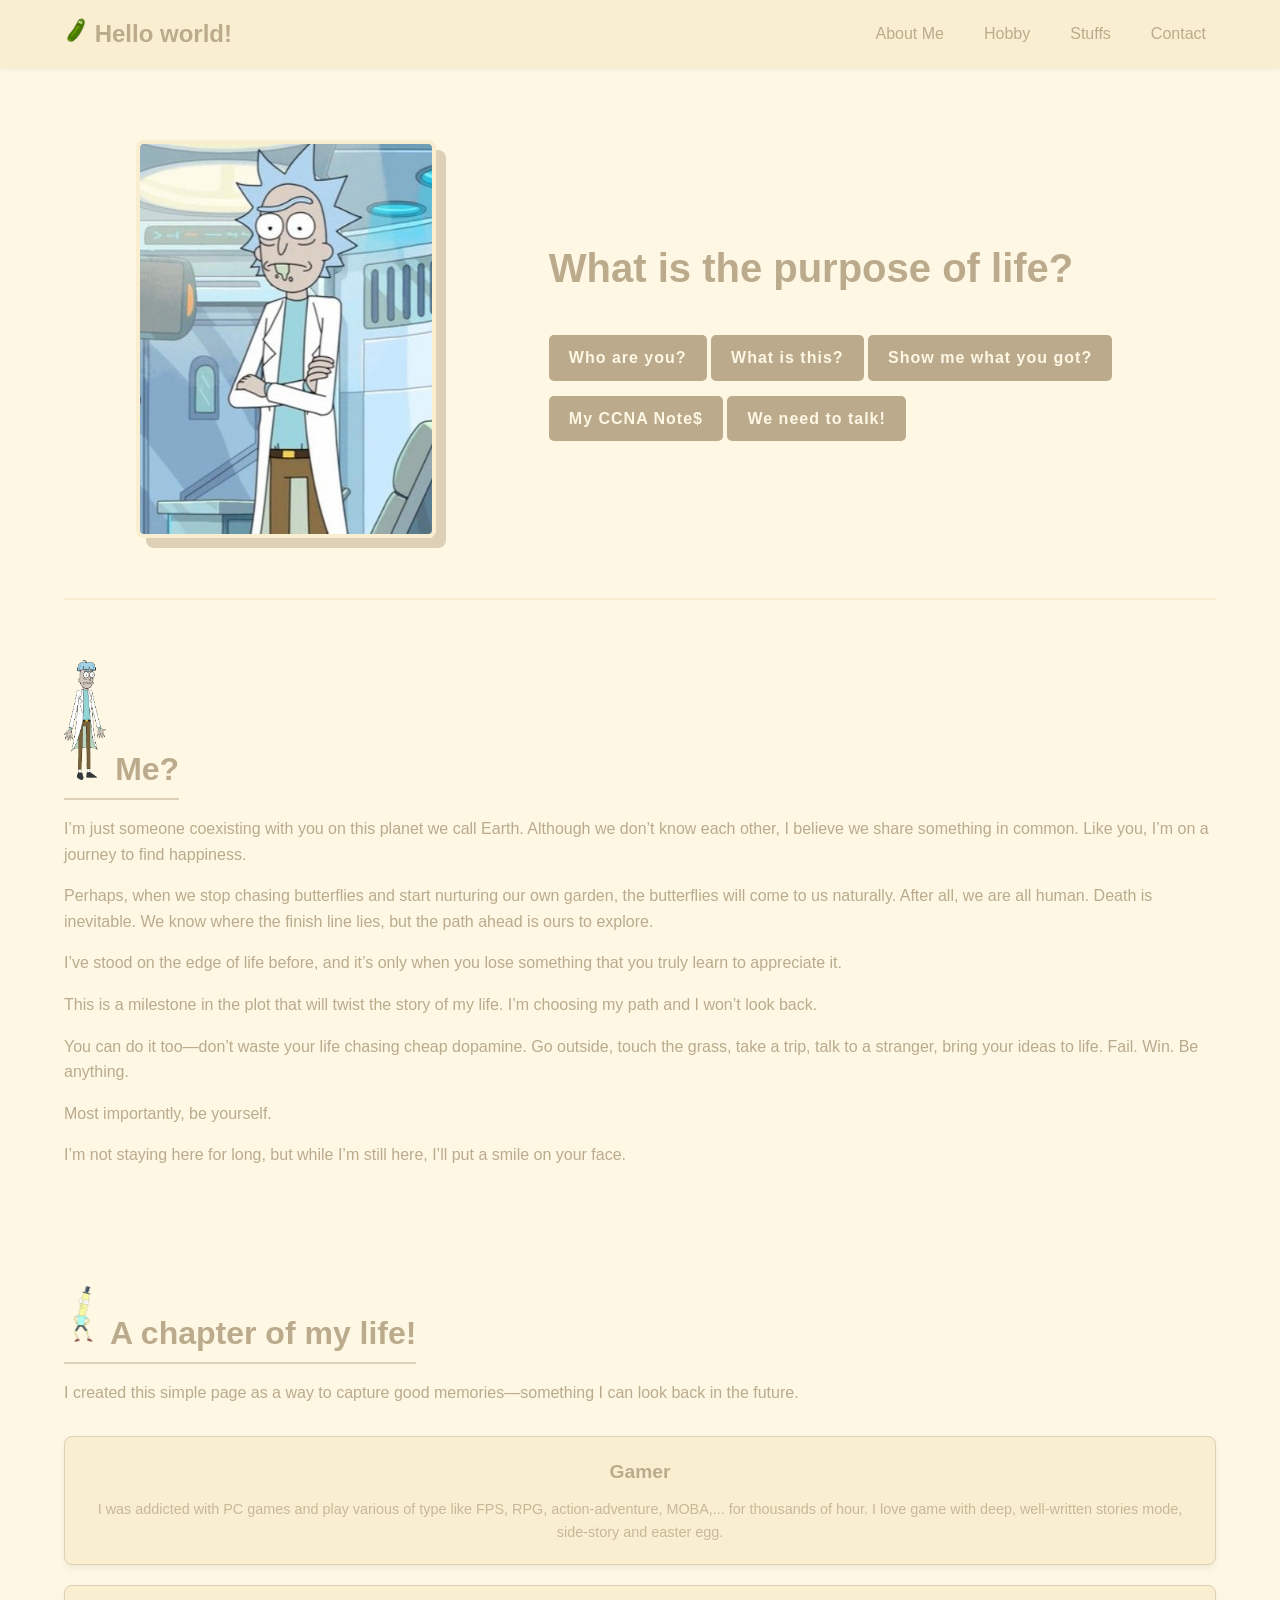
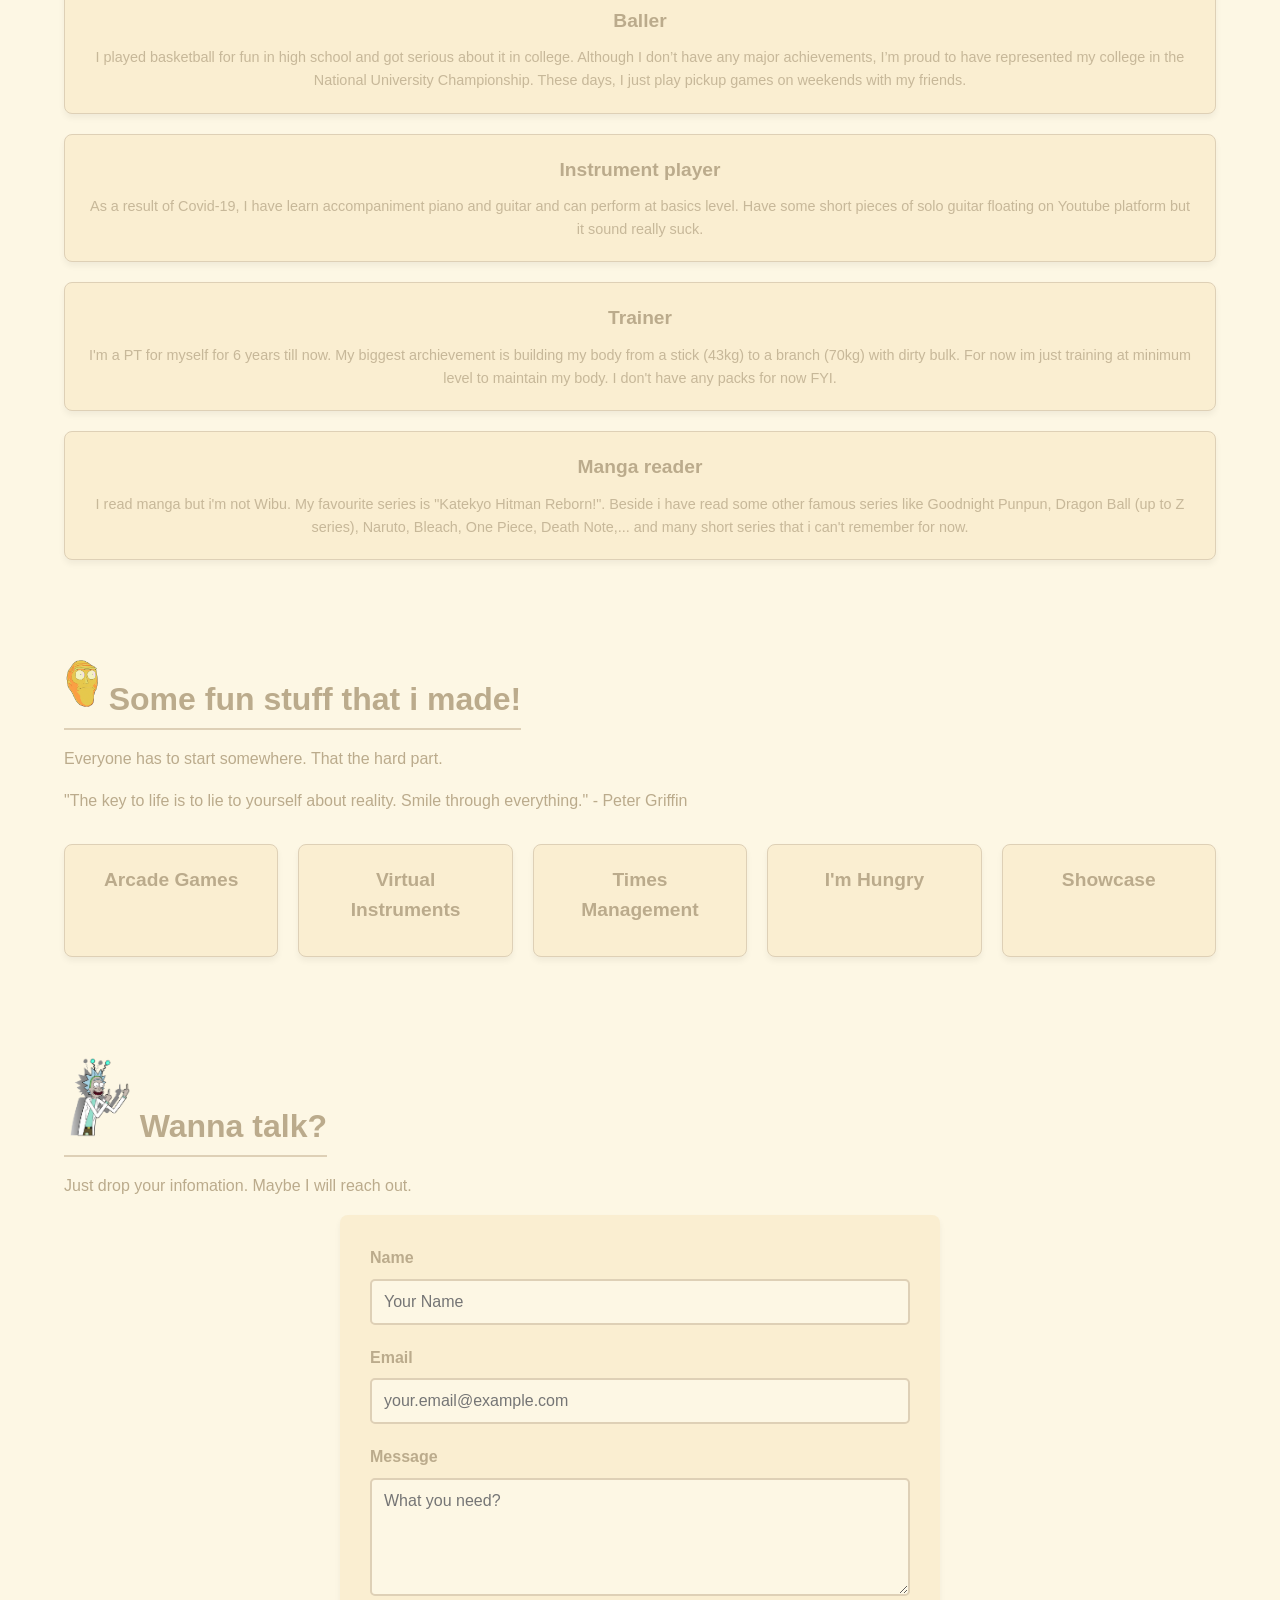
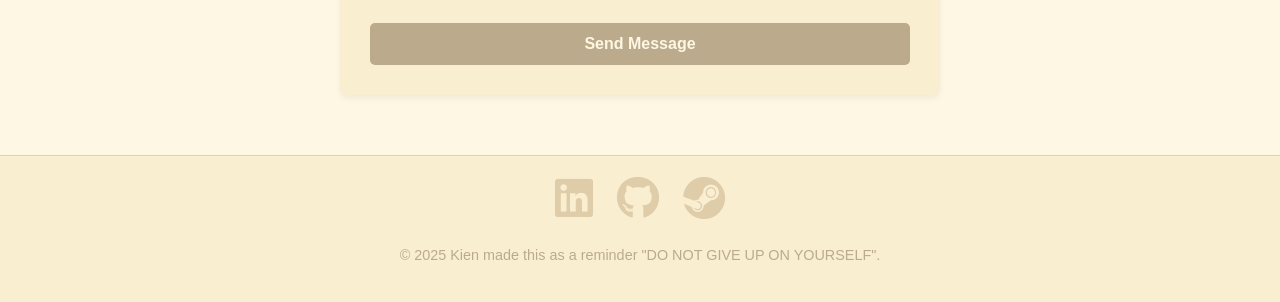
==== index.html @ 45ba2366 "feat:stuff sections and footer link left" ====
<!DOCTYPE html>
<html lang="en">
<head>
    <meta charset="UTF-8">
    <meta name="viewport" content="width=device-width, initial-scale=1.0">
    <title>wubba lubba dub dub</title>
    <link rel="icon" type="image/x-icon" href="Image/favicon.webp" />
    <link rel="stylesheet" href="styles.css">
    <!-- Font Awesome CDN for social icons -->
    <link rel="stylesheet" href="https://cdnjs.cloudflare.com/ajax/libs/font-awesome/6.4.0/css/all.min.css" crossorigin="anonymous" referrerpolicy="no-referrer" />
</head>
<body>

  <header>
    <div class="logo"><img src="Image/favicon5.webp" alt="My Profile Picture"> Hello world!</div>
    

    <nav>
        <ul id="nav-links">
            <li><a href="#about">About Me</a></li>
            <li><a href="#skills">Hobby</a></li>
            <li><a href="#stuffs">Stuffs</a></li>
            <li><a href="#contact">Contact</a></li>
        </ul>
    </nav>
    <div class="hamburger" id="hamburger">
        <div class="bar"></div>
        <div class="bar"></div>
        <div class="bar"></div>
    </div>
  </header>

    <main>
        
        <section id="hero">
            <div class="profile-image">
                <img src="Image/avatar2.jpg" alt="Some random picture" class="default-image">
                <img src="Image/avatar.jpg" alt="Some random picture" class="hover-image">
            </div> 
            <div class="hero-content">
                <h1>What is the purpose of life?</h1>
                <p></p>
                <a href="#about" class="cta-button">Who are you?</a>
                <a href="#skills" class="cta-button">What is this?</a>
                <a href="#stuffs" class="cta-button">Show me what you got?</a>
                <a href="Image/CCNA note.pdf" class="cta-button" target="_blank">My CCNA Note$</a>
                <a href="#contact" class="cta-button">We need to talk!</a>
            </div>
        </section>

        <section id="about">
            <h2><img id="about-img" src="Image/favicon2.webp" alt="My Profile Picture"> Me?</h2>
            <p>I’m just someone coexisting with you on this planet we call Earth. Although we don’t know each other, I believe we share something in common. Like you, I’m on a journey to find happiness.</p>
            <p>Perhaps, when we stop chasing butterflies and start nurturing our own garden, the butterflies will come to us naturally. After all, we are all human. Death is inevitable. We know where the finish line lies, but the path ahead is ours to explore.</p>
            <p>I’ve stood on the edge of life before, and it’s only when you lose something that you truly learn to appreciate it.</p>
            <p>This is a milestone in the plot that will twist the story of my life. I’m choosing my path and I won’t look back.</p>
            <p>You can do it too—don’t waste your life chasing cheap dopamine. Go outside, touch the grass, take a trip, talk to a stranger, bring your ideas to life. Fail. Win. Be anything.</p>
            <p>Most importantly, be yourself.</p>
            <p>I’m not staying here for long, but while I’m still here, I’ll put a smile on your face.</p>
        </section>

        <section id="skills">
            <h2><img id="skill-img" src="Image/favicon6.webp" alt="My Profile Picture"> A chapter of my life!</h2>
            <p>I created this simple page as a way to capture good memories—something I can look back in the future.</p>
            <div class="skills-grid">
                
                <div class="skill-card">
                    <h3>Gamer</h3>
                    <p>I was addicted with PC games and play various of type like FPS, RPG, action-adventure, MOBA,... for thousands of hour. I love game with deep, well-written stories mode, side-story and easter egg.</p>
                </div>

                <div class="skill-card">
                    <h3>Baller</h3>
                    <p>I played basketball for fun in high school and got serious about it in college. Although I don’t have any major achievements, I’m proud to have represented my college in the National University Championship. These days, I just play pickup games on weekends with my friends.</p>
                </div>

                <div class="skill-card">
                    <h3>Instrument player</h3>
                    <p>As a result of Covid-19, I have learn accompaniment piano and guitar and can perform at basics level. Have some short pieces of solo guitar floating on Youtube platform but it sound really suck.</p>
                </div>

                <div class="skill-card">
                    <h3>Trainer</h3>
                    <p>I'm a PT for myself for 6 years till now. My biggest archievement is building my body from a stick (43kg) to a branch (70kg) with dirty bulk. For now im just training at minimum level to maintain my body. I don't have any packs for now FYI.</p>
                </div>

                <div class="skill-card">
                    <h3>Manga reader</h3>
                    <p>I read manga but i'm not Wibu. My favourite series is "Katekyo Hitman Reborn!". Beside i have read some other famous series like Goodnight Punpun, Dragon Ball (up to Z series), Naruto, Bleach, One Piece, Death Note,... and many short series that i can't remember for now.</p>
                </div>
                
                </div>
        </section>

        <section id="stuffs">
            <h2><img id="stuff-img" src="Image/favicon3.webp" alt="My Profile Picture"> Some fun stuff that i made!</h2>
            <p>Everyone has to start somewhere. That the hard part.</p>
            <p>"The key to life is to lie to yourself about reality. Smile through everything." - Peter Griffin</p>
            <div class="stuff-grid">
                <div id="games" class="skill-card"><h3>Arcade Games</h3></div>
                <div id="music" class="skill-card"><h3>Virtual Instruments</h3></div>
                <div id="pomodoro" class="skill-card"><h3>Times Management</h3></div>
                <div id="foodie" class="skill-card"><h3>I'm Hungry</h3></div>
                <div id="gallery" class="skill-card"><h3>Showcase</h3></div>
            </div>
        </section> <!--Update later-->
        

        <section id="contact">
            <h2><img id="contact-img" src="Image/favicon4.webp" alt="My Profile Picture"> Wanna talk?</h2>
            <p>Just drop your infomation. Maybe I will reach out.</p>
            
            <div class="contact-container">
                <form id="contact-form">
                    
                    <div class="form-group">
                        <label for="name">Name</label>
                        <input type="text" id="name" name="name" placeholder="Your Name" required>
                    </div>

                    <div class="form-group">
                        <label for="email">Email</label>
                        <input type="email" id="email" name="email" placeholder="your.email@example.com" required>
                    </div>

                    <div class="form-group">
                        <label for="message">Message</label>
                        <textarea id="message" name="message" rows="5" placeholder="What you need?" required></textarea>
                    </div>

                    <button type="submit" class="submit-btn">Send Message</button>
                </form>
                
                <div id="form-feedback" style="display: none; color: rgb(204, 41, 0); margin-top: 15px;">
                    ~~Sorry~~ This just a fake form as I host this static page on Github Page without server<br>If you really want to contact, my information is down below on the footer.
                </div>
            </div>
        </section>

    </main>

    <footer>
        <div class="social-links">
            <a href="[Your LinkedIn URL]" target="_blank" class="fa-brands fa-linkedin"></a>  <!--need update-->
            <a href="[Your GitHub URL]" target="_blank" class="fa-brands fa-github"></a> 
            <a href="[Your GitHub URL]" target="_blank" class="fa-brands fa-steam"></a>
        </div>
        <br>
        <p>&copy; 2025 Kien made this as a reminder "DO NOT GIVE UP ON YOURSELF".</p>
    </footer>

    <script src="script.js"></script>
</body>
</html>
---- styles.css ----
/* ---------------------------------------------------- */
/* 0. Color Variables & Global Reset */
/* ---------------------------------------------------- */
:root {
    /* Define colors as variables for easy use */
    --color-bg-primary: #FDF7E4;
    --color-bg-secondary: #FAEED1;
    --color-text-light: #DED0B6;
    --color-text-dark: #BBAB8C;
    --color-white: #ffffff; 
}

/* Basic CSS Reset */
* {
    margin: 0;
    padding: 0;
    box-sizing: border-box; /* Makes padding and border included in the element's total width and height */
}

/* Set the default font and primary background color */
body {
    font-family: 'Arial', sans-serif; /* Use a common sans-serif font for now */
    background-color: var(--color-bg-primary); 
    color: var(--color-text-dark); /* Default text color for the body */
    line-height: 1.6;
}

/* ---------------------------------------------------- */
/* 1. Typography (Headings and Links) */
/* ---------------------------------------------------- */
h1, h2 {
    color: var(--color-text-dark);
    margin-bottom: 0.5em;
    font-weight: 700;
}

h1 {
    font-size: 2.5em;
}

h2 {
    font-size: 2em;
    border-bottom: 2px solid var(--color-text-light); /* Subtle underline accent */
    display: inline-block;
    padding-bottom: 0.1em;
}

p {
    margin-bottom: 1em;
}

/* Style for all links */
a {
    color: var(--color-text-dark);
    text-decoration: none; /* Remove the default underline */
    transition: color 0.3s;
}

a:hover {
    color: var(--color-text-light); /* Subtle change on hover */
}

/* ---------------------------------------------------- */
/* 2. Layout (Containers and Sections) */
/* ---------------------------------------------------- */
main {
    width: 90%;
    max-width: 1200px; /* Limits the content width on large screens */
    margin: 0 auto; /* Center the content */
    padding-top: 80px; /* Space below the fixed header */
}

section {
    padding: 40px 0;
    margin-bottom: 20px;
}


/* ---------------------------------------------------- */
/* 3. Header & Navigation */
/* ---------------------------------------------------- */
header {
    background-color: var(--color-bg-secondary); 
    padding: 15px 5%;
    display: flex;
    justify-content: space-between;
    align-items: center;
    position: fixed; /* Fix the header at the top */
    top: 0;
    left: 0;
    width: 100%;
    z-index: 1000; /* Ensure it stays above other content */
    box-shadow: 0 2px 5px rgba(0, 0, 0, 0.05); /* Subtle shadow */
}

.logo {
    font-size: 1.5em;
    font-weight: bold;
    color: var(--color-text-dark);
}

.logo img {
    width: auto;
    height: 24px;
}

nav ul {
    list-style: none;
    display: flex; /* Arrange links horizontally */
}

nav ul li {
    margin-left: 20px;
}

nav ul li a {
    font-weight: 500;
    padding: 5px 10px;
}

nav ul li a.active {
    color: var(--color-text-light);
    border-bottom: 2px solid var(--color-text-light);
}

/* ---------------------------------------------------- */
/* 4. CTA Button Style (Used in the Hero section) */
/* ---------------------------------------------------- */
.cta-button {
    display: inline-block;
    background-color: var(--color-text-dark); /* Dark color as button background */
    color: var(--color-bg-primary); /* Light color for button text */
    padding: 10px 20px;
    border-radius: 5px;
    margin-top: 15px;
    font-weight: bold;
    letter-spacing: 1px;
    transition: background-color 0.3s;
}

.cta-button:hover {
    background-color: var(--color-text-light); /* Lighter color on hover */
    color: var(--color-text-dark);
}

/* ---------------------------------------------------- */
/* 5. Footer */
/* ---------------------------------------------------- */
footer {
    background-color: var(--color-bg-secondary);
    text-align: center;
    padding: 20px 0;
    font-size: 0.9em;
    border-top: 1px solid var(--color-text-light);
}

.social-links a {
    margin: 0 10px;
    color: rgb(223, 204, 169);
    font-size: 3em;
    transition: color 0.3s ease;
}

.social-links a:hover {
    color: var(--color-text-dark);
}

/* ---------------------------------------------------- */
/* 6. Hero Section Specifics */
/* ---------------------------------------------------- */

#hero {
    /* Use Flexbox to align items side-by-side */
    display: flex;
    align-items: center; /* Vertically center the text with the image */
    justify-content: space-between; /* Push items to edges with space between */
    gap: 40px; /* Add adequate space between image and text */
    padding-top: 60px;
    padding-bottom: 60px;
    /* Add a subtle border bottom to separate from the next section */
    border-bottom: 2px solid var(--color-bg-secondary);
}

/* The container for the text content */
.hero-content {
    flex: 3; /* Takes up 3 parts of available space (e.g., 60% width) */
}

/* The container for the profile image */
.profile-image {
    flex: 2; /* Takes up 2 parts of available space (e.g., 40% width) */
    /* --- THE MAGIC TRICK FOR LEFT ALIGNMENT --- */
    /* By default, items appear in the order they are in HTML.
       Since the image div is second in HTML, it appears on the right.
       Setting order: -1 moves it visually to the start (the left side). */
    order: -1; 
    /* ----------------------------------------- */

    display: flex;
    justify-content: center; /* Centers the image within its own container */
}

/* Styling the actual image tag itself */
.profile-image img {
    /* Ensure the image is responsive */
    max-width: 95%; 
    max-height: 95%; 
    width: 300px;
    /* Rectangle styling */
    border-radius: 8px; /* Slightly rounded corners for a modern rectangular look. Set to 0px for sharp corners. */
    /* Using palette colors for a border and shadow to make it pop */
    border: 4px solid var(--color-bg-secondary);
    box-shadow: 10px 10px 0px var(--color-text-light); /* A solid "offset" shadow effect */
}

.default-image {
    position: relative;
}

.hover-image {
  position: absolute;
  opacity: 0;
  transition: opacity 2s ease, transform 1s cubic-bezier(0, 0, 0.6, 1.2);
}
.profile-image:hover .hover-image {
  opacity: 1;
  transform: scale(1);
}
.profile-image:hover .default-image {
  opacity: 0;
}

#about-img {
    width: auto;
    height: 120px;
}

/* === RESPONSIVE TWEAK === */
/* On smaller screens (like tablets/phones), stack them vertically */
@media (max-width: 768px) {
    #hero {
        flex-direction: column; /* Stack top to bottom */
        text-align: center;
    }

    .profile-image {
        order: 0; /* Reset order so image appears below text on mobile */
        margin-top: 30px;
        flex: auto;
        width: 80%; /* Make image smaller on mobile */
    }
    
    .profile-image img {
        box-shadow: 5px 5px 0px var(--color-text-light); /* Smaller shadow on mobile */
    }
}


/* ---------------------------------------------------- */
/* 7. Skills and stuff Section - Card Grid Layout */
/* ---------------------------------------------------- */


#skill-img {
    width: auto;
    height: 60px;
}

.stuff-grid {
    display: grid;
    /* This magic line creates as many columns as fit, with a minimum width of 200px */
    grid-template-columns: repeat(auto-fit, minmax(200px, 1fr));
    gap: 20px; /* Space between cards */
    margin-top: 30px;
}

#stuff-img {
    width: auto;
    height: 50px;
}

.skills-grid {
    display: grid;
    /* This magic line creates as many columns as fit, with a minimum width of 200px */
    grid-template-rows: repeat(auto-fit, minmax(1fr, 200px));
    gap: 20px; /* Space between cards */
    margin-top: 30px;
}
.skill-card {
    background-color: var(--color-bg-secondary); /* Use your creamy yellow accent */
    border: 1px solid var(--color-text-light);   /* Subtle tan border */
    border-radius: 8px;
    padding: 20px;
    text-align: center;
    
    /* Add a transition so hover effects look smooth */
    transition: transform 0.3s ease, box-shadow 0.3s ease;
    
    /* Small shadow for depth */
    box-shadow: 0 4px 6px rgba(0,0,0,0.05);
}

.skill-card h3 {
    margin-bottom: 10px;
    color: var(--color-text-dark);
    font-size: 1.2em;
}

.skill-card p {
    font-size: 0.9em;
    color: var(--color-text-dark);
    opacity: 0.8; /* Slightly lighter text for the description */
    margin-bottom: 0;
}

/* ---------------------------------------------------- */
/* 8. Hover Effects for Cards */
/* ---------------------------------------------------- */

.skill-card:hover {
    /* Lift the card up slightly */
    transform: translateY(-5px);
    
    /* Make the shadow more pronounced */
    box-shadow: 0 10px 15px rgba(0,0,0,0.1);
    
    /* Optional: Change border color on hover to highlight */
    border-color: var(--color-text-dark); 
}

/* ---------------------------------------------------- */
/* 9. Contact Form Styles */
/* ---------------------------------------------------- */

#contact-img {
    width: auto;
    height: 80px;
}

.contact-container {
    max-width: 600px; /* Limit the width so it doesn't stretch too far */
    margin: 0 auto; /* Center the form container */
    background-color: var(--color-bg-secondary); /* Card-like background */
    padding: 30px;
    border-radius: 8px;
    box-shadow: 0 4px 6px rgba(0,0,0,0.05);
}

.form-group {
    margin-bottom: 20px;
    text-align: left; /* Align labels to the left */
}

label {
    display: block;
    margin-bottom: 8px;
    font-weight: bold;
    color: var(--color-text-dark);
}

/* Styling text inputs and text area */
input[type="text"],
input[type="email"],
textarea {
    width: 100%; /* Make inputs fill the container */
    padding: 12px;
    border: 2px solid var(--color-text-light);
    border-radius: 5px;
    background-color: var(--color-bg-primary); /* Light background for writing area */
    font-family: inherit; /* Keep the same font as the rest of the site */
    font-size: 1rem;
    color: var(--color-text-dark);
    transition: border-color 0.3s;
}

/* When the user clicks inside an input */
input:focus,
textarea:focus {
    outline: none; /* Remove default blue outline */
    border-color: var(--color-text-dark); /* Darken the border on focus */
}

/* Styling the Submit Button */
.submit-btn {
    width: 100%;
    padding: 12px;
    background-color: var(--color-text-dark);
    color: var(--color-bg-primary);
    border: none;
    border-radius: 5px;
    font-size: 1rem;
    font-weight: bold;
    cursor: pointer;
    transition: background-color 0.3s;
}

.submit-btn:hover {
    background-color: var(--color-text-light);
    color: var(--color-text-dark);
}

/* ---------------------------------------------------- */
/* 10. RESPONSIVE STYLES (Mobile Optimization) */
/* ---------------------------------------------------- */

/* Default: Hide the hamburger on desktop */
.hamburger {
    display: none;
    cursor: pointer;
}

.hamburger .bar {
    display: block;
    width: 25px;
    height: 3px;
    margin: 5px auto;
    transition: all 0.3s ease-in-out;
    background-color: var(--color-text-dark);
}

/* --- MOBILE MEDIA QUERY (Max-width: 768px) --- */
@media (max-width: 768px) {

    header {
        width: 100%;
        /* Ensure the header container itself uses Flexbox to position children */
        display: flex; 
        /* This is the key: pushes the .logo (left) and .hamburger (right) to the edges */
        justify-content: space-between; 
        /* Center them vertically */
        align-items: center; 
        /* Adjust padding to remove width: 100% and use padding instead */
        padding: 15px 5%; /* Use the same padding as the desktop header */
    }

    /* 1. Navigation Bar Transformation */
    .hamburger {
        display: block; /* Show the button on mobile */
        cursor: pointer;
        z-index: 1001;
    }

    .hamburger.active .bar:nth-child(2) {
        opacity: 0; /* Hide middle bar when active */
    }
    .hamburger.active .bar:nth-child(1) {
        transform: translateY(8px) rotate(45deg); /* Turn into X */
    }
    .hamburger.active .bar:nth-child(3) {
        transform: translateY(-8px) rotate(-45deg); /* Turn into X */
    }

    nav ul {
        position: fixed;
        left: 100%; /* Hide off-screen to the right by default */
        top: 70px; /* Push down below the header bar */
        gap: 0;
        flex-direction: column; /* Stack links vertically */
        background-color: var(--color-bg-secondary);
        width: 100%;
        text-align: center;
        transition: 0.3s; /* Smooth slide in */
        box-shadow: 0 10px 10px rgba(0,0,0,0.05);
        padding-bottom: 20px;
    }

    nav ul.active {
        left: 0; /* Slide onto the screen */
    }

    nav ul li {
        margin: 16px 0; /* More space between vertical links */
    }

    /* 2. Typography adjustments */
    h1 {
        font-size: 2em; /* Smaller Hero text */
    }
    
    h2 {
        font-size: 1.5em; /* Smaller Section headings */
    }

    /* 3. Layout adjustments */
    main {
        width: 90%; /* Ensure padding on sides */
        padding-top: 60px;
    }

    /* 4. Contact Form adjustments */
    .contact-container {
        padding: 20px; /* Less padding inside the form */
    }
}

/* ---------------------------------------------------- */
/* 11.  */
/* ---------------------------------------------------- */
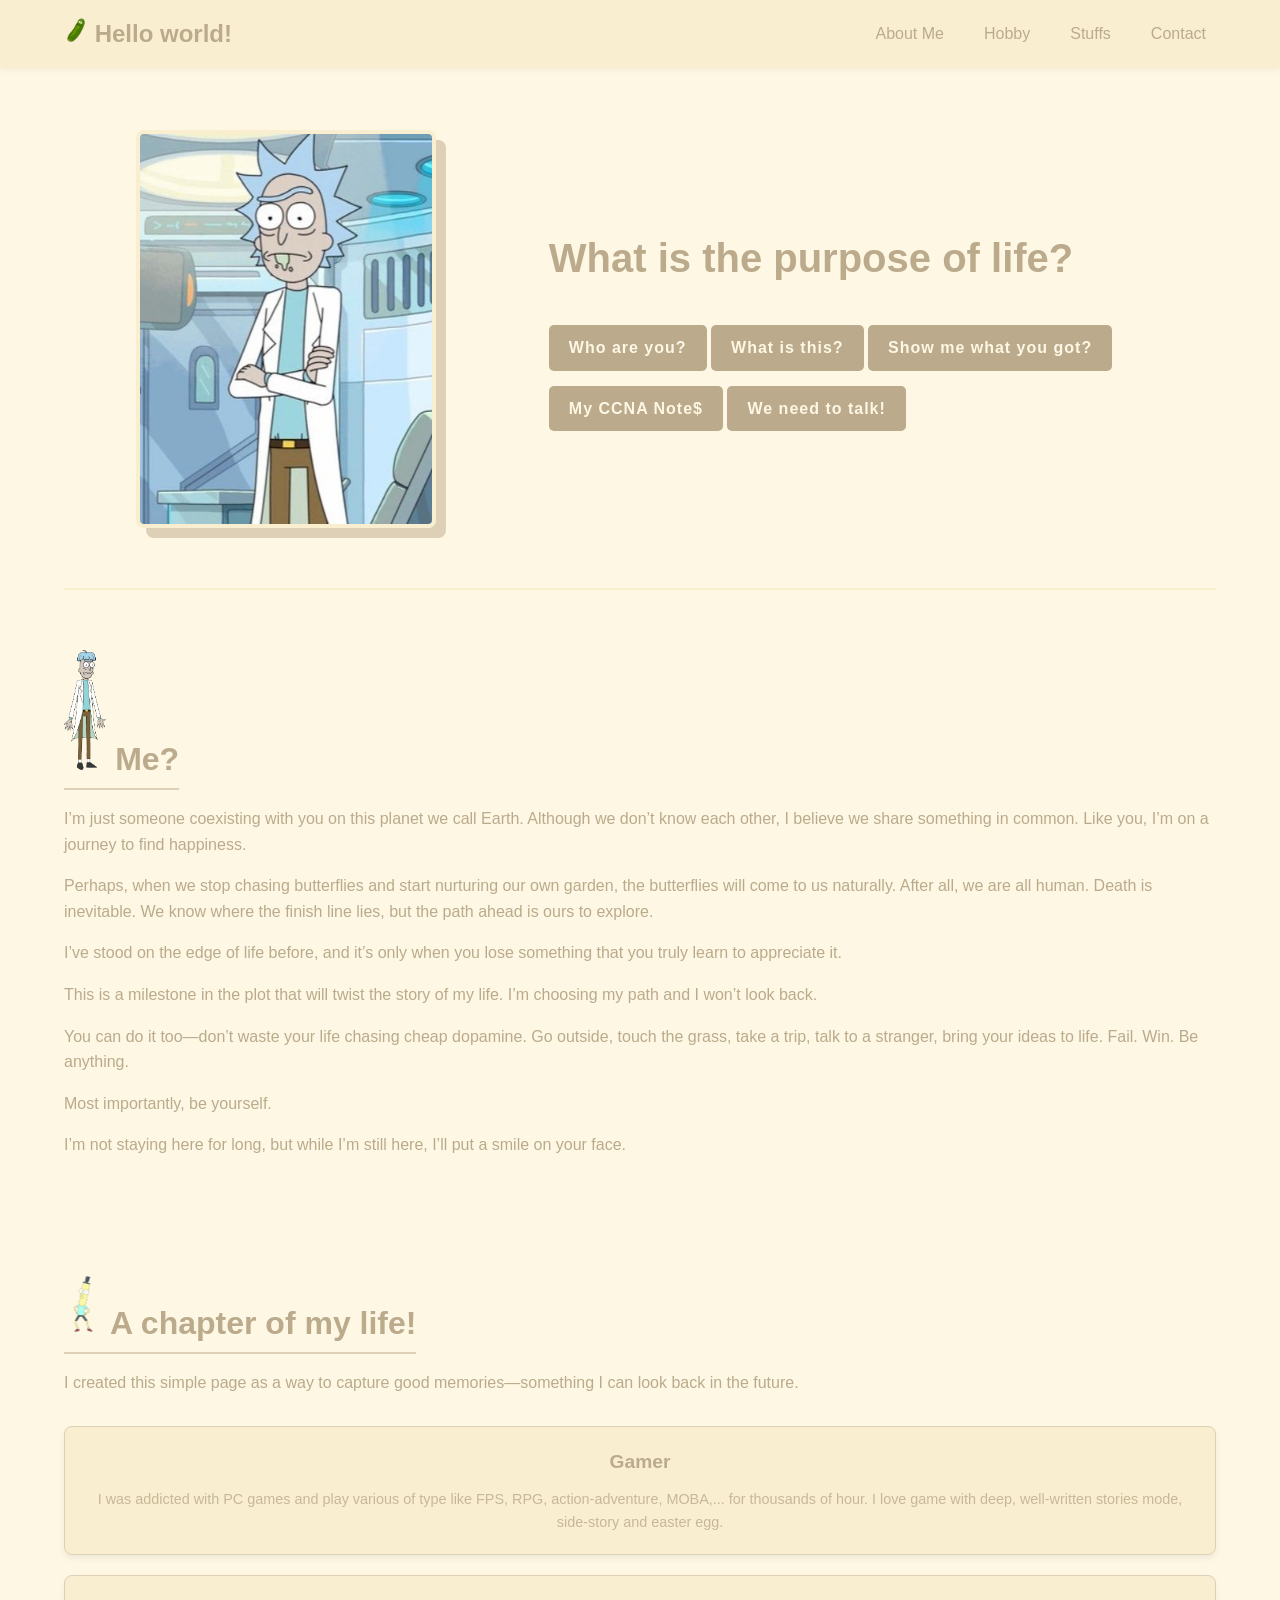
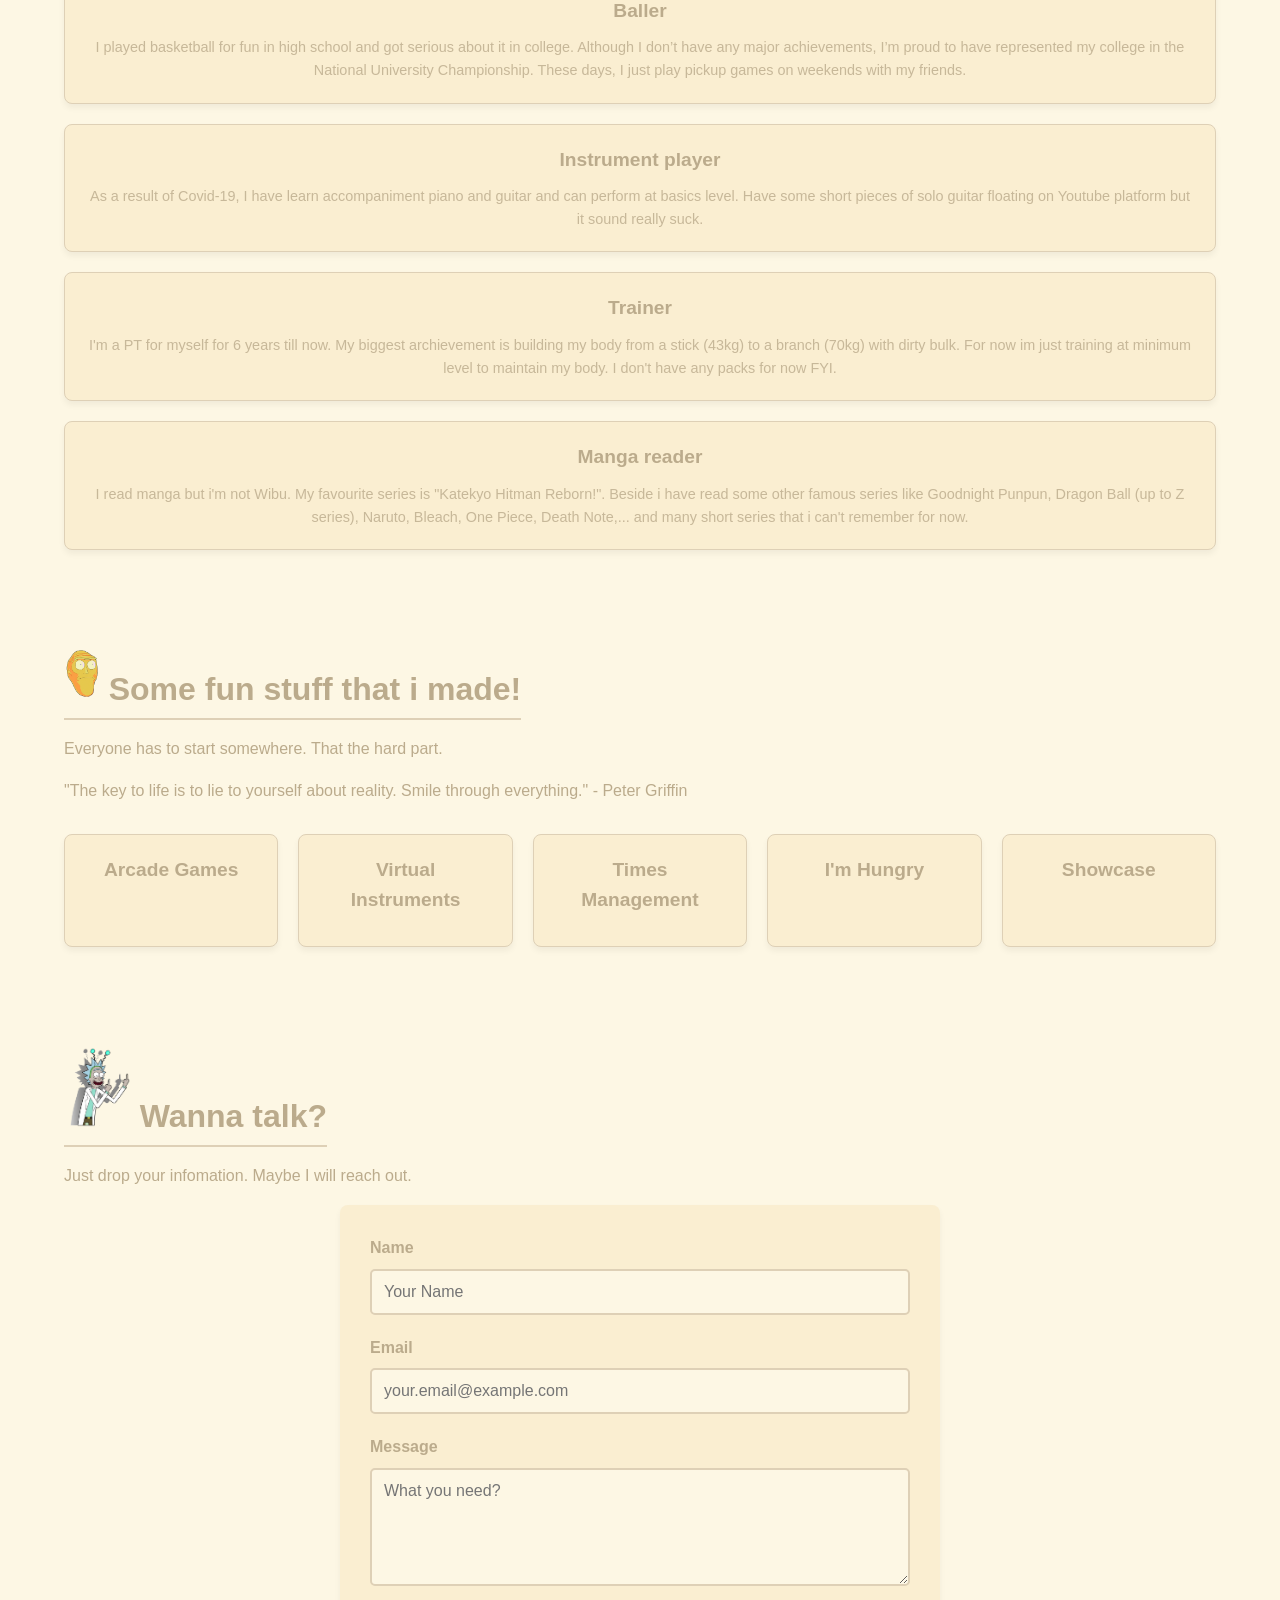
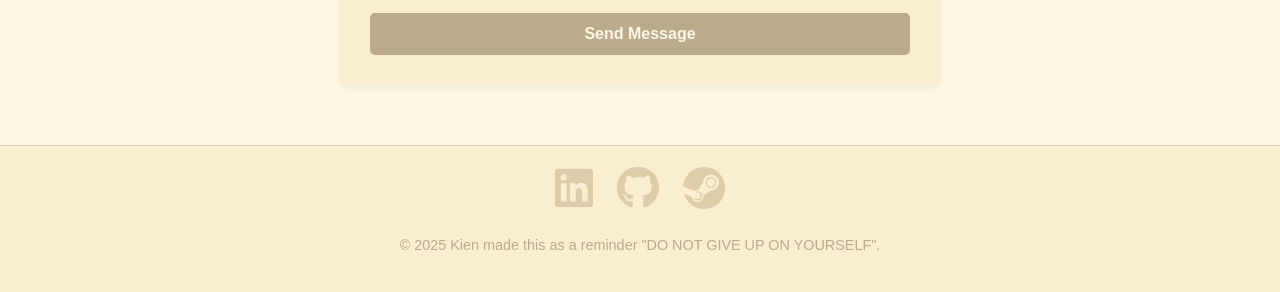
==== commit d30a0260: "feat: finish snake game" ====
--- a/index.html
+++ b/index.html
@@ -141,9 +141,9 @@
 
     <footer>
         <div class="social-links">
-            <a href="[Your LinkedIn URL]" target="_blank" class="fa-brands fa-linkedin"></a>  <!--need update-->
-            <a href="[Your GitHub URL]" target="_blank" class="fa-brands fa-github"></a> 
-            <a href="[Your GitHub URL]" target="_blank" class="fa-brands fa-steam"></a>
+            <a href="https://www.linkedin.com/in/buitrungkien/" target="_blank" class="fa-brands fa-linkedin"></a>
+            <a href="https://github.com/kienkid" target="_blank" class="fa-brands fa-github"></a> 
+            <a href="https://steamcommunity.com/id/kid2802" target="_blank" class="fa-brands fa-steam"></a>
         </div>
         <br>
         <p>&copy; 2025 Kien made this as a reminder "DO NOT GIVE UP ON YOURSELF".</p>
--- a/styles.css
+++ b/styles.css
@@ -67,7 +67,7 @@
     width: 90%;
     max-width: 1200px; /* Limits the content width on large screens */
     margin: 0 auto; /* Center the content */
-    padding-top: 80px; /* Space below the fixed header */
+    padding-top: 70px; /* Space below the fixed header */
 }
 
 section {
@@ -150,6 +150,7 @@
     background-color: var(--color-bg-secondary);
     text-align: center;
     padding: 20px 0;
+    margin-top: 10px;
     font-size: 0.9em;
     border-top: 1px solid var(--color-text-light);
 }
@@ -484,15 +485,74 @@
     /* 3. Layout adjustments */
     main {
         width: 90%; /* Ensure padding on sides */
-        padding-top: 60px;
+        padding-top: 70px;
     }
 
     /* 4. Contact Form adjustments */
     .contact-container {
         padding: 20px; /* Less padding inside the form */
     }
-}
-
-/* ---------------------------------------------------- */
-/* 11.  */
-/* ---------------------------------------------------- */+
+    /*Snake game*/
+
+    .game{
+        display: flex;
+        flex-direction: column;
+    }
+
+    .snake-game {
+    background-color: var(--color-bg-secondary);
+    border: 20px solid var(--color-bg-primary);
+    width: 100%;
+    }
+
+}
+
+/* ---------------------------------------------------- */
+/* 11.  Snake Games*/
+/* ---------------------------------------------------- */
+
+.snake-game {
+    background-color: var(--color-bg-secondary);
+    border: 5px solid var(--color-text-dark);
+}
+
+.game {
+    display: flex;
+    align-items: center;
+}
+
+#option-snake-game {
+    margin-left: 10%;
+}
+
+#begin-btn {    
+    background-color: var(--color-bg-primary);
+    color: var(--color-text-dark);
+    border-color: var(--color-text-dark);
+    border-style: solid;
+    padding: 10px 20px;
+    font-size: 80px;
+    border-radius: 8px; /* Smooth corners */
+    cursor: pointer;
+}
+
+
+#begin-btn:hover {
+    background-color: var(--color-text-light);
+}
+
+
+.snake-select {
+    background-color: var(--color-white);
+    color: var(--color-text-dark);
+    border: 1px solid var(--color-text-light);
+    padding: 10px;
+    font-size: 16px;
+    border-radius: 8px;
+    transition: border-color 0.3s ease;
+}
+
+.snake-select:focus {
+    border-color: var(--color-bg-secondary);
+}
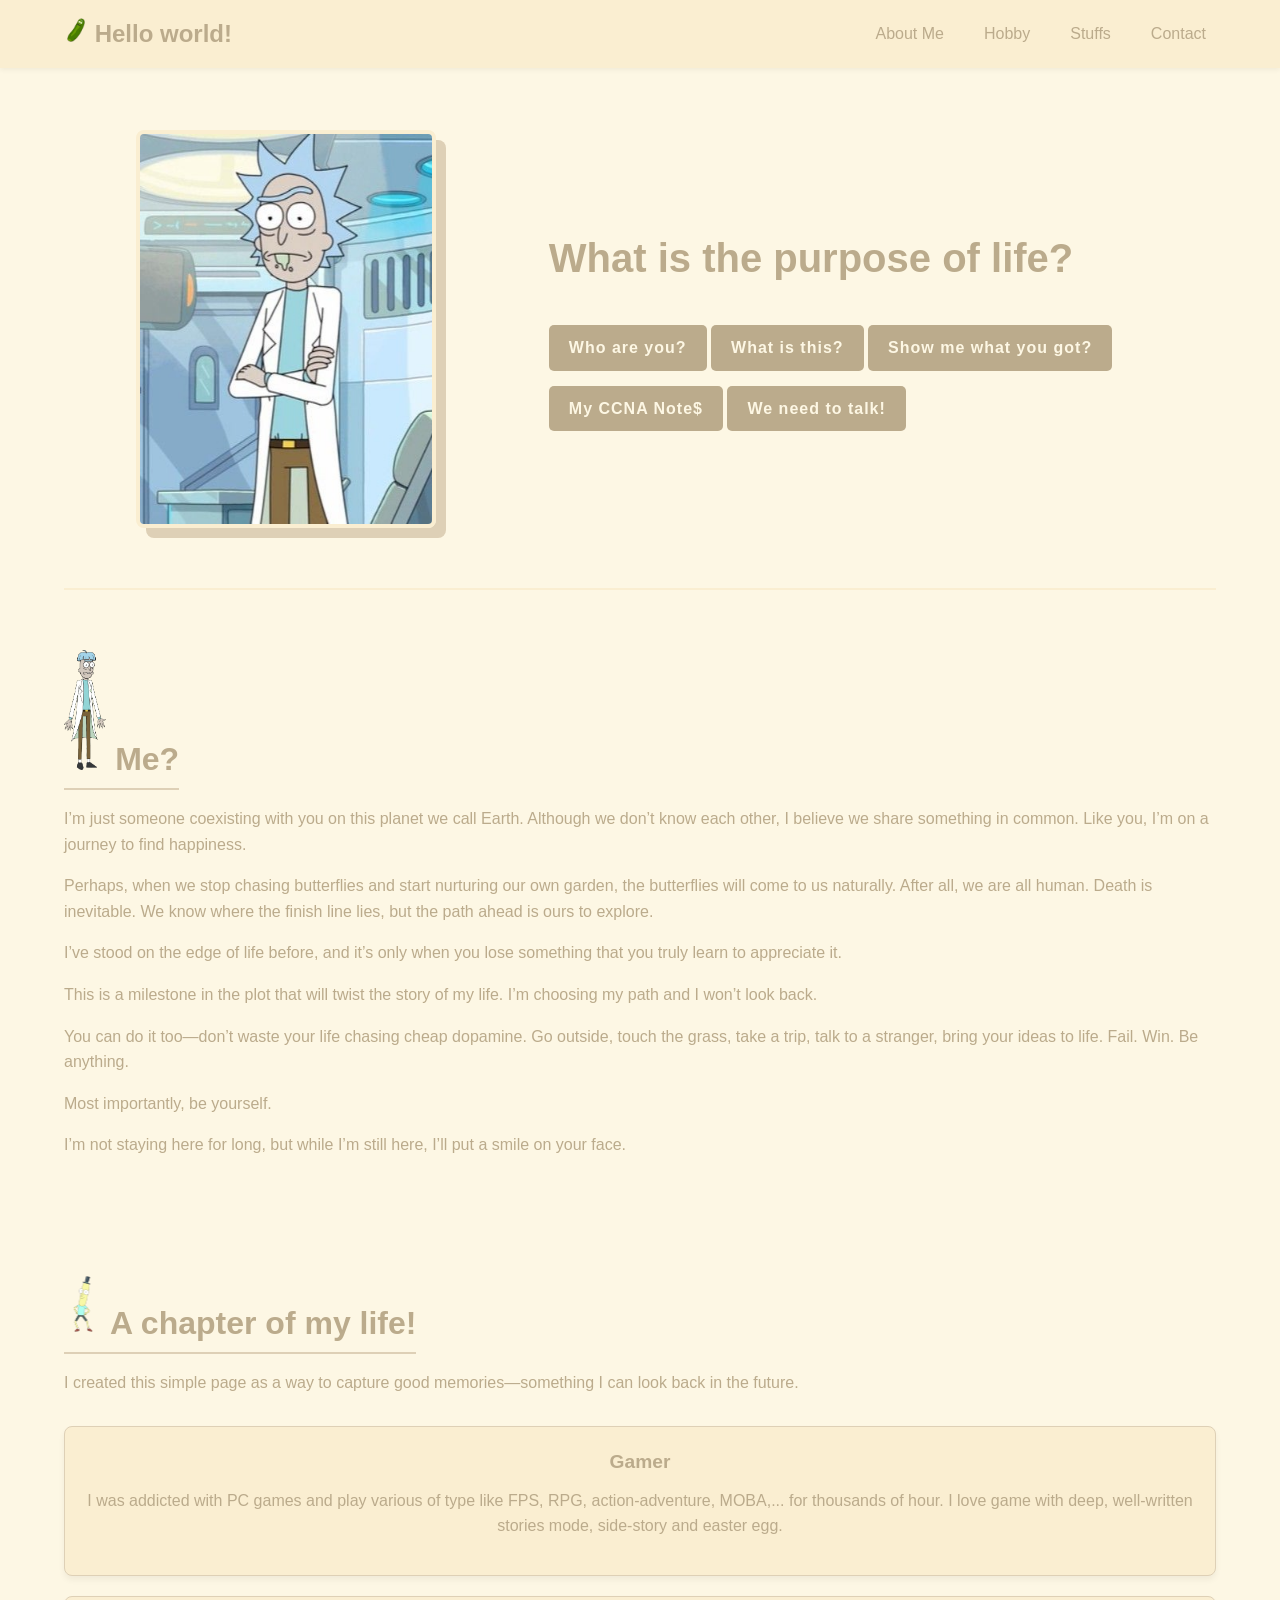
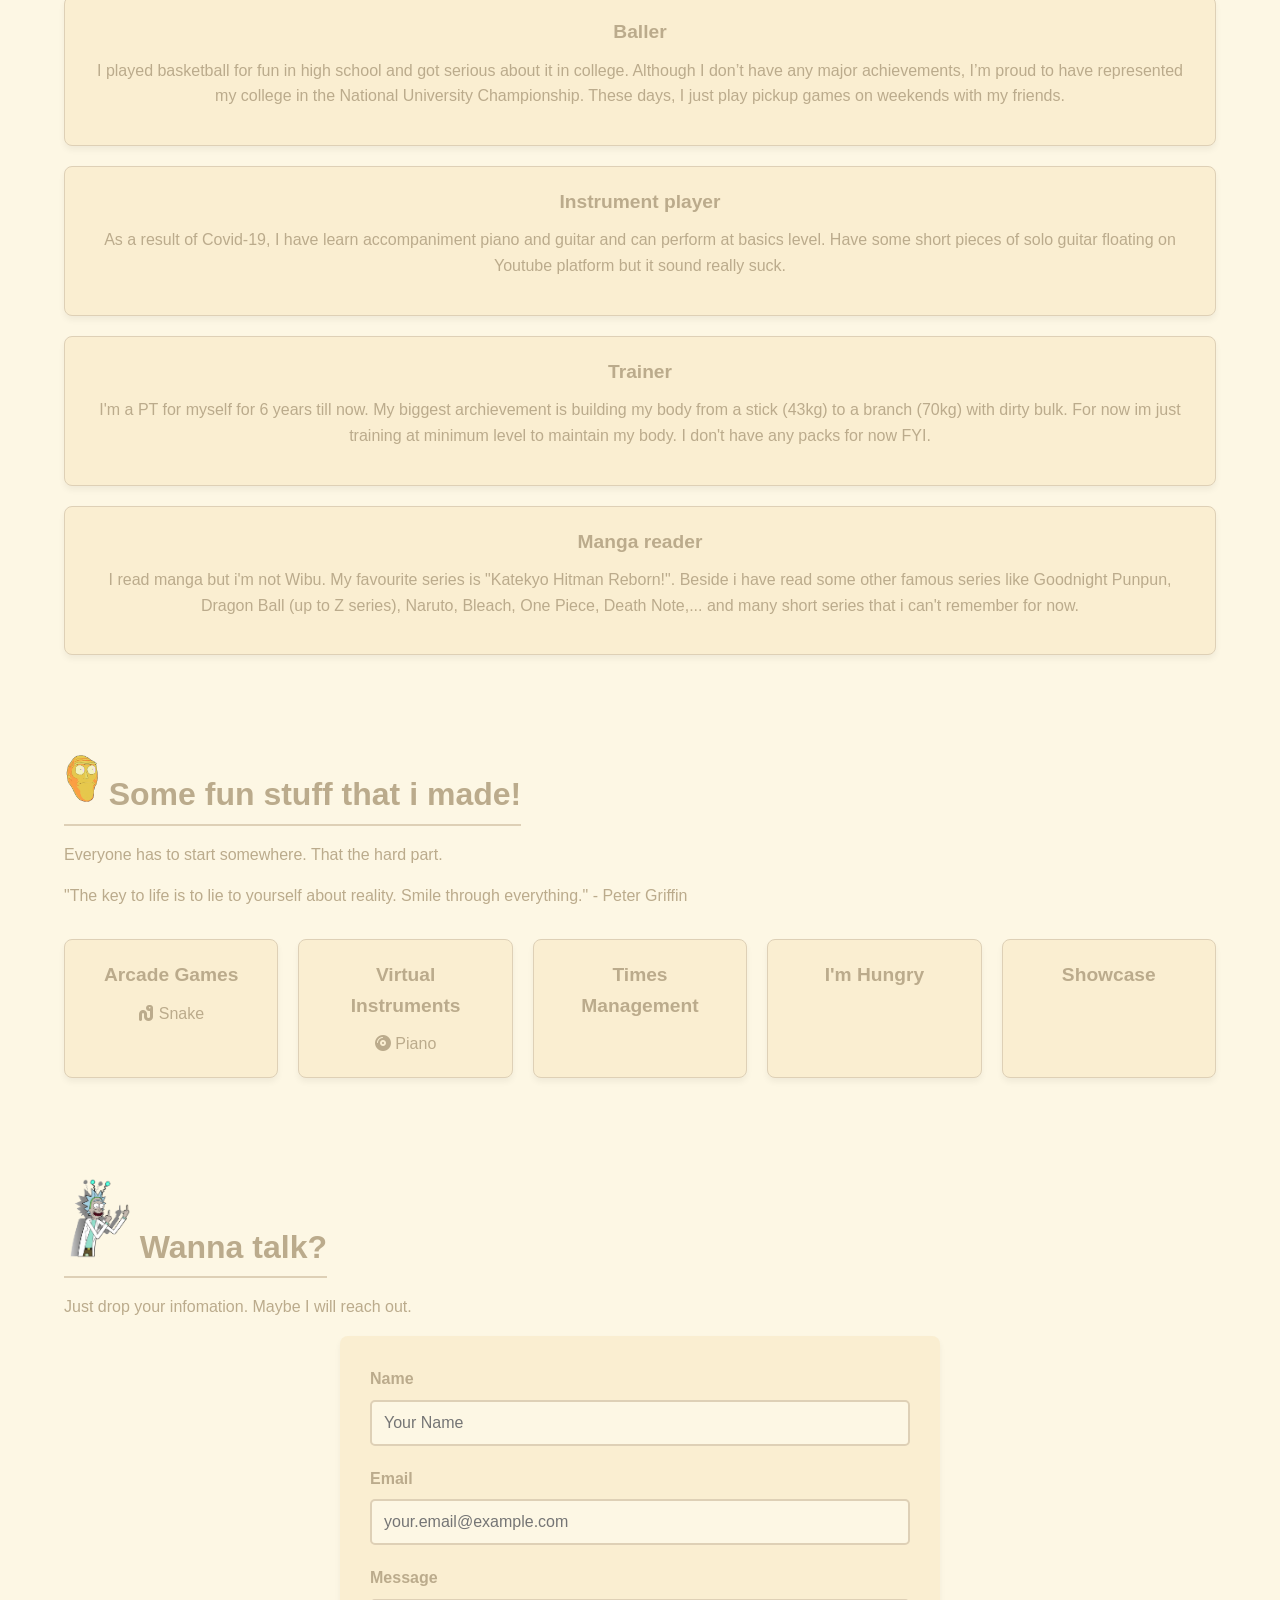
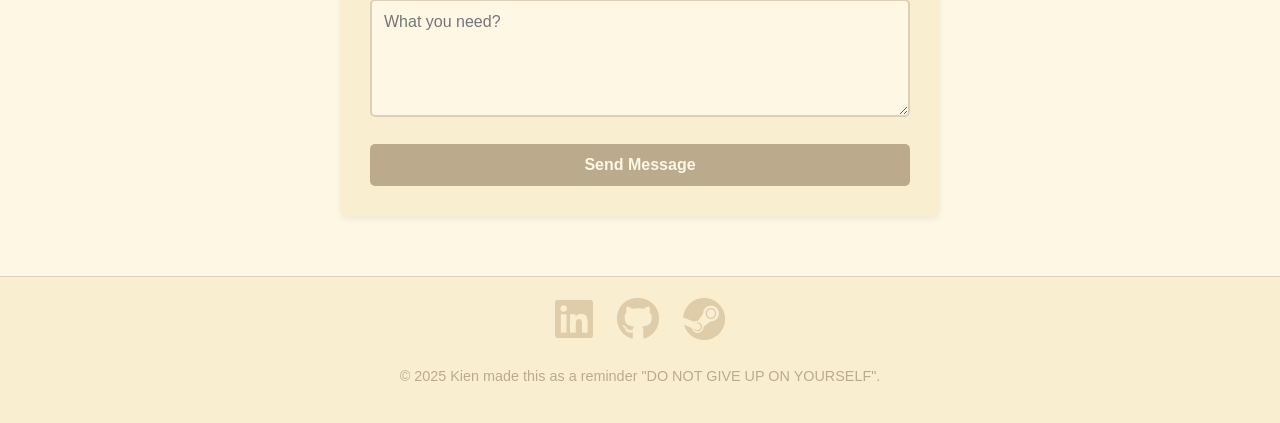
==== commit 02dada65: "feat: finish piano page" ====
--- a/index.html
+++ b/index.html
@@ -97,8 +97,8 @@
             <p>Everyone has to start somewhere. That the hard part.</p>
             <p>"The key to life is to lie to yourself about reality. Smile through everything." - Peter Griffin</p>
             <div class="stuff-grid">
-                <div id="games" class="skill-card"><h3>Arcade Games</h3></div>
-                <div id="music" class="skill-card"><h3>Virtual Instruments</h3></div>
+                <div id="games" class="skill-card"><h3>Arcade Games</h3><a href="game-snake.html"><i class="fa-solid fa-worm"></i> Snake </a></div>
+                <div id="music" class="skill-card"><h3>Virtual Instruments</h3><a href="virtual-piano.html"><i class="fa-solid fa-compact-disc"></i> Piano</a></div>
                 <div id="pomodoro" class="skill-card"><h3>Times Management</h3></div>
                 <div id="foodie" class="skill-card"><h3>I'm Hungry</h3></div>
                 <div id="gallery" class="skill-card"><h3>Showcase</h3></div>
--- a/styles.css
+++ b/styles.css
@@ -307,12 +307,14 @@
     font-size: 1.2em;
 }
 
-.skill-card p {
-    font-size: 0.9em;
-    color: var(--color-text-dark);
-    opacity: 0.8; /* Slightly lighter text for the description */
-    margin-bottom: 0;
-}
+.skill-card a {
+    text-decoration: none;
+}
+
+.skill-card a:hover {
+    text-decoration: underline;
+}
+
 
 /* ---------------------------------------------------- */
 /* 8. Hover Effects for Cards */
@@ -542,6 +544,9 @@
     background-color: var(--color-text-light);
 }
 
+#begin-btn:active {
+    background-color: #ffd166;
+}
 
 .snake-select {
     background-color: var(--color-white);
@@ -556,3 +561,187 @@
 .snake-select:focus {
     border-color: var(--color-bg-secondary);
 }
+
+
+/* ---------------------------------------------------- */
+/* 12.  Virtual Piano*/
+/* ---------------------------------------------------- */
+
+
+.piano-controls {
+    display: flex;
+    justify-content: space-between; /* Distribute space evenly */
+    align-items: center; /* Vertically center items */
+    gap: 1rem; /* Optional: adds consistent spacing between items */
+    flex-wrap: wrap; /* Allows wrapping on smaller screens */
+    padding: 10px;
+}
+
+.control,
+.control-buttons {
+    display: flex;
+    flex-direction: column; /* Keep label above input/button */
+    align-items: center;
+    
+}
+
+.control-buttons {
+    flex-direction: row; /* Buttons side by side */
+    gap: 0.5rem; /* Space between buttons */
+}
+
+#metronomeToggle, #sustainToggle {
+    background-color: var(--color-bg-primary);
+    color: var(--color-text-dark);
+    border-color: var(--color-text-dark);
+    border-style: solid;
+    padding: 10px 20px;
+    border-radius: 8px;
+    cursor: pointer;
+}
+
+#metronomeToggle:hover, #sustainToggle:hover {
+    background-color: var(--color-text-light)
+}
+
+/* Whole piano layout (contain [A1, A#1, B1] and octaves and last C8*/
+.piano-wrap {
+  width: 80vw;
+  height: 30vh;
+  display: flex;
+  justify-content: center;   /* Center horizontally */
+  align-items: center;       /* Center vertically */
+  background: #f9f9f9;       /* Simple light background */
+  box-sizing: border-box;
+  border: 2px solid black; /* Sets a 2px solid blue border */
+  border-radius: 15px;      /* Rounds the corners with a 15px radius */
+  padding: 5% 2% 2% 2%;
+}
+
+.first-3-key {
+  display: flex;
+  width: calc((100%/53) * 2);
+  height: 100%;
+}
+
+.last-key {
+  display: flex;
+  width: calc((100%/53));
+  height: 100%;
+}
+
+/* Octave container (need adjust width and height base on number of octave */
+.octave {
+  display: flex;
+  width: calc((100%/53) * 7);
+  height: 100%;
+}
+
+/* Split Octave into 2 part */
+.octave-first {
+  display: flex;
+  width: calc((100%/7) * 3);
+  position: relative;
+}
+.octave-second {
+  display: flex;
+  width: calc((100%/7) * 4);
+  position: relative;
+}
+
+.first-3-key-detail {
+  display: flex;
+  width: 100%;
+  position: relative;
+}
+
+/* White key style */
+.key.white {
+  flex: 1;
+  background: #fff;
+  border: 1px solid #ccc;
+  height: 100%;
+  position: relative;
+}
+
+/* Black key style */
+.key.black {
+  position: absolute;
+  top: 0;
+  height: 60%;
+  background: #222;
+  border-radius: 0 0 4px 4px;
+  z-index: 2;
+}
+
+/* Black Key layout position in octave */
+.octave-first .key.black {
+    width: calc((100% / 30) * 5.95);
+}
+.octave-second .key.black {
+    width: calc((100% / 84) * 12.5);
+}
+.first-3-key .key.black {
+    width: calc((100%/3.35));
+}
+.octave-first .key.black.c_sharp {
+    left: calc((100% / 30) * 6);
+}
+.octave-first .key.black.d_sharp {
+    left: calc((100% / 30) * 18);
+}
+
+.octave-second .key.black.f_sharp {
+    left: calc((100% / 84) * 12);
+}
+.octave-second .key.black.g_sharp {
+    left: calc((100% / 84) * 36);
+}
+.octave-second .key.black.a_sharp {
+    left: calc((100% / 84) * 60);
+}
+.first-3-key-detail .key.black.a_sharp {
+    left: calc((100% / 3));
+}
+
+/*Pressed animation*/
+.key.white:active {
+  background: #ffd166;
+}
+.key.white.active {
+  background: #ffd166;
+}
+.key.black:active {
+  background: #ffbe0b;
+}
+.key.black.active {
+  background: #ffbe0b;
+}
+#metronomeToggle:active, #sustainToggle:active {
+  background: #ffd166;
+}
+
+/* Responsive text inside keys (if any) */
+.key {
+  font-size: 50%;
+  color: black;
+  display: flex;
+  justify-content: center;
+  align-items: flex-end;
+  padding-bottom: 2px;
+}
+
+.key.black {
+  color: white;
+}
+
+.fa-solid.fa-arrow-right-to-bracket, .fa-solid.fa-arrow-left, .fa-solid.fa-arrow-right {
+  padding-bottom: 12%;
+}
+
+/* Hide text on mobile*/
+@media (max-width: 990px) and (orientation: landscape)  {
+    .piano-text {
+        visibility: hidden;
+    }
+}
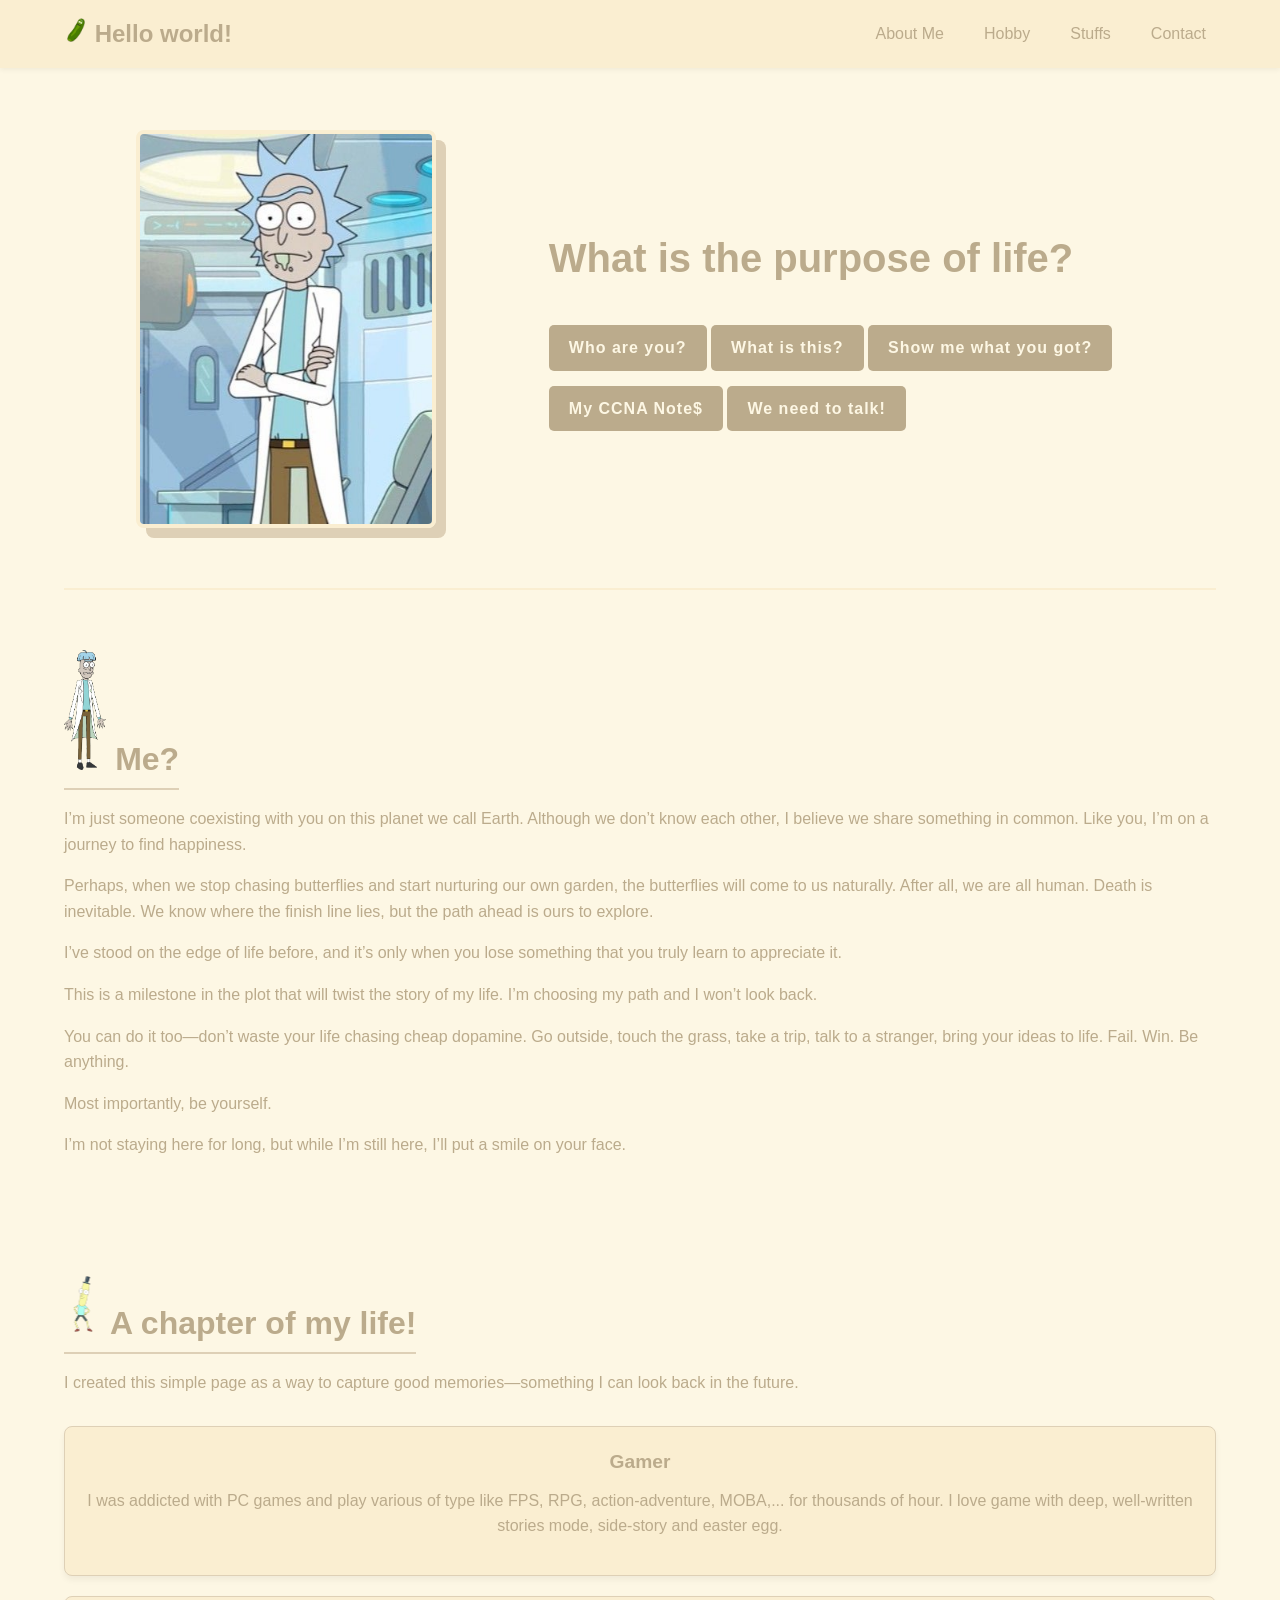
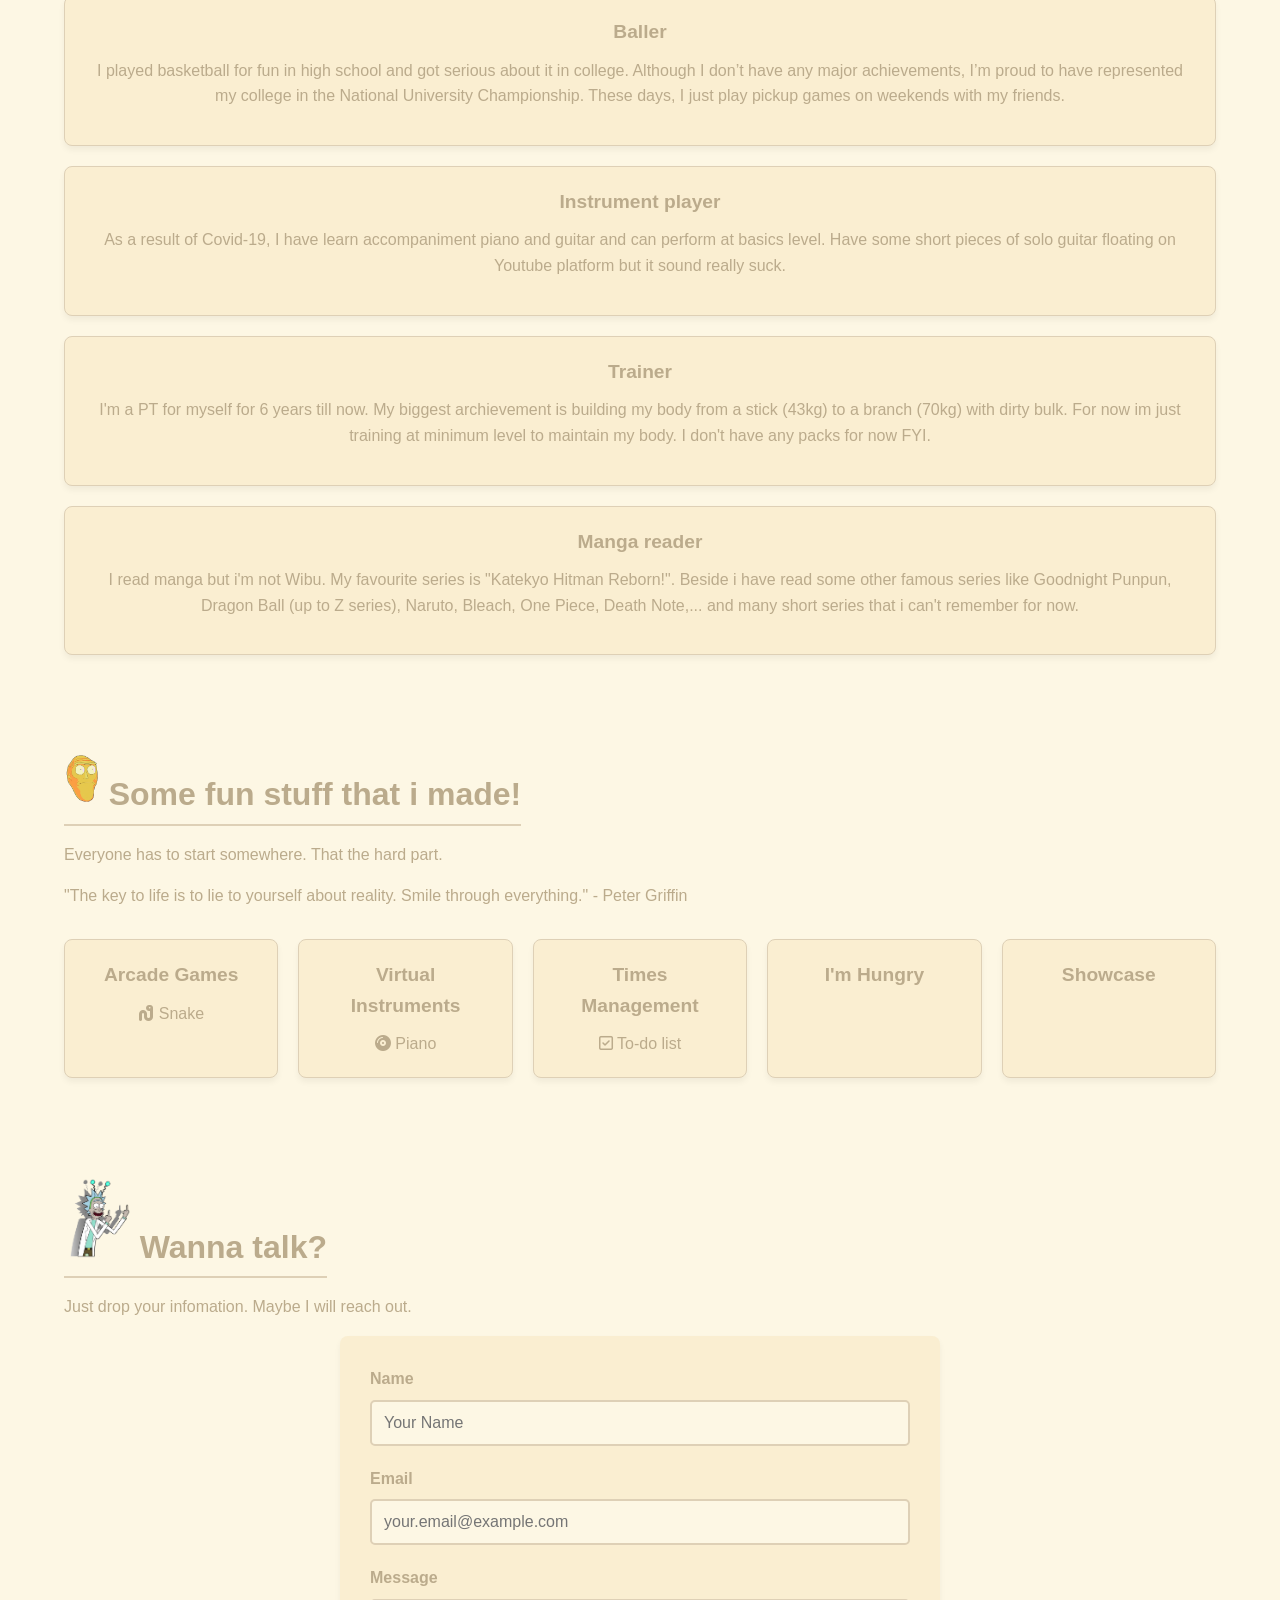
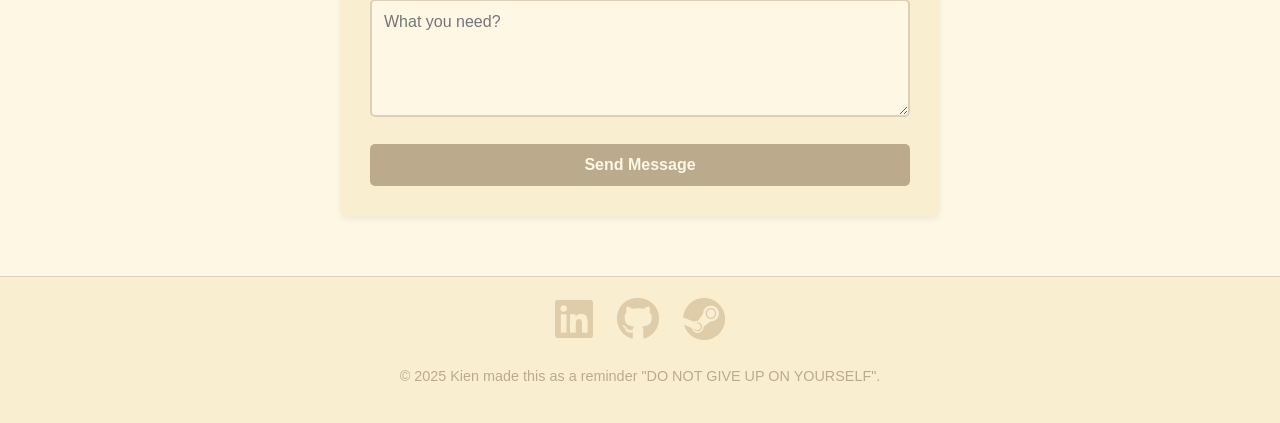
==== commit 17f9ee5a: "feat: update to do list" ====
--- a/index.html
+++ b/index.html
@@ -97,9 +97,9 @@
             <p>Everyone has to start somewhere. That the hard part.</p>
             <p>"The key to life is to lie to yourself about reality. Smile through everything." - Peter Griffin</p>
             <div class="stuff-grid">
-                <div id="games" class="skill-card"><h3>Arcade Games</h3><a href="game-snake.html"><i class="fa-solid fa-worm"></i> Snake </a></div>
-                <div id="music" class="skill-card"><h3>Virtual Instruments</h3><a href="virtual-piano.html"><i class="fa-solid fa-compact-disc"></i> Piano</a></div>
-                <div id="pomodoro" class="skill-card"><h3>Times Management</h3></div>
+                <div id="games" class="skill-card"><h3>Arcade Games</h3><a href="game-snake"><i class="fa-solid fa-worm"></i> Snake </a></div>
+                <div id="music" class="skill-card"><h3>Virtual Instruments</h3><a href="virtual-piano"><i class="fa-solid fa-compact-disc"></i> Piano</a></div>
+                <div id="pomodoro" class="skill-card"><h3>Times Management</h3><a href="to-do-list"><i class="fa-regular fa-square-check"></i> To-do list</a></div>
                 <div id="foodie" class="skill-card"><h3>I'm Hungry</h3></div>
                 <div id="gallery" class="skill-card"><h3>Showcase</h3></div>
             </div>
--- a/styles.css
+++ b/styles.css
@@ -8,6 +8,7 @@
     --color-text-light: #DED0B6;
     --color-text-dark: #BBAB8C;
     --color-white: #ffffff; 
+    --color-hover: #ffd166;
 }
 
 /* Basic CSS Reset */
@@ -313,6 +314,7 @@
 
 .skill-card a:hover {
     text-decoration: underline;
+    color: var(--color-hover);
 }
 
 
@@ -744,4 +746,167 @@
     .piano-text {
         visibility: hidden;
     }
-}+}
+
+
+/* ---------------------------------------------------- */
+/* 13.  To do list*/
+/* ---------------------------------------------------- */
+
+.controlsTodo, .add-row {
+    display: flex;
+    align-items: center;
+    gap: 12px;
+    justify-content: space-between;
+    flex-wrap: wrap;
+}
+
+.add-row input[type="text"] {
+    width: 65vw;
+    min-width: 50vw;
+    padding: 10px 12px;
+    border-radius: 10px;
+    border: 1px solid var(--color-text-dark);
+    background: var(--color-text-light);
+    color: rgb(119, 111, 104);
+    font-weight: bolder;
+    ;
+}
+
+#newPriority, #exportBtn, #sortBtn, #importTextBtn, #addBtn, #editPriority, .dialog-actions button{
+    margin: 15px 0px;
+    padding: 10px 12px;
+    border-radius: 10px;
+    border: 1px solid var(--border);
+    background: var(--color-text-light);
+    color: rgb(119, 111, 104);
+    font-weight: bold;
+    cursor: pointer;
+}
+#importFileLabel {
+    margin-bottom: 0px;
+}
+
+#importFile{
+    margin: 15px 0px;
+    padding: 8px 12px;
+    border-radius: 10px;
+    border: 1px solid var(--border);
+    background: var(--color-text-light);
+    color: var(--color-text-dark);
+    cursor: pointer;
+}
+
+#newPriority:hover, #exportBtn:hover, #sortBtn:hover, #importTextBtn:hover, #addBtn:hover, #importFile:hover, .dialog-actions button:hover {
+    background-color: #ffd166;
+}
+
+button.secondary { background: #3b82f6; border-color: #2563eb; color: #061127; }
+button.danger { background: #ef4444; border-color: #dc2626; color: #260606; }
+button:disabled { opacity: 0.6; cursor: not-allowed; }
+
+ul#taskList {
+    list-style: none;
+    padding: 0;
+    margin: 0;
+    display: grid;
+    gap: 8px;
+}
+li.task {
+    display: grid;
+    grid-template-columns: auto 1fr auto auto auto;
+    align-items: center;
+    gap: 10px;
+    padding: 10px 12px;
+    border: 1px solid var(--color-text-dark);
+    border-radius: 12px;
+    background: var(--color-text-light);
+    color: rgb(119, 111, 104);
+    font-weight: bold;
+}
+li.task.drag-over { outline: 2px dashed var(--color-text-light); background: #ffd97f }
+li.task.dragging { opacity: 0.6; background: var(--color-bg-secondary); }
+
+.title {
+    white-space: nowrap;
+    overflow: hidden;
+    text-overflow: ellipsis;
+}
+.title.done { text-decoration: line-through; color: var(--color-text-dark); }
+
+.prio {
+    font-size: 12px;
+    padding: 4px 8px;
+    border-radius: 999px;
+    color: var(--color-text-light);
+}
+.prio[data-priority="3"] { color: #ee1616; background: #ffd166; } /* High */
+.prio[data-priority="2"] { color: #6b4400; background: #ffd166; } /* Medium */
+.prio[data-priority="1"] { color: #22c55e; background: #ffd166; } /* Low */
+
+.row-actions {
+    display: flex;
+    gap: 6px;
+}
+
+dialog {
+    border: 1px solid var(--color-text-dark);
+    border-radius: 14px;
+    padding: 16px 16px 12px;
+    background: var(--color-bg-secondary);
+    color: var(--color-text-light);
+    width: min(520px, 92vw);
+}
+dialog::backdrop {
+    background: rgba(2, 6, 23, 0.6);
+}
+.dialog-actions {
+    display: flex;
+    justify-content: flex-end;
+    gap: 8px;
+    margin-top: 14px;
+}
+#taskList button {
+    font-size: 12px;
+    padding: 4px 8px;
+    border-radius: 999px;
+    color: black;
+    font-weight: bold;
+}
+
+#editDialog {
+    position: fixed;
+    top: 50%;         
+    left: 50%;
+    transform: translate(-50%, -50%);
+    color: rgb(119, 111, 104);
+    font-weight: bold;
+    text-align: center;
+}
+
+.field {
+    display: grid;
+    gap: 6px;
+    margin-bottom: 10px;
+}
+.field label { 
+    font-size: 12px; 
+    color: rgb(119, 111, 104);
+    font-weight: bold;
+}
+.field input[type="text"] {
+    padding: 10px 12px;
+    border-radius: 10px;
+    border: 1px solid var(--color-text-dark);
+    background: var(--color-text-light);
+    color: rgb(119, 111, 104);
+    font-weight: bold;
+}
+
+#editDialog.field {
+    display:flex; 
+    align-items:center; 
+    gap:8px;
+}
+
+
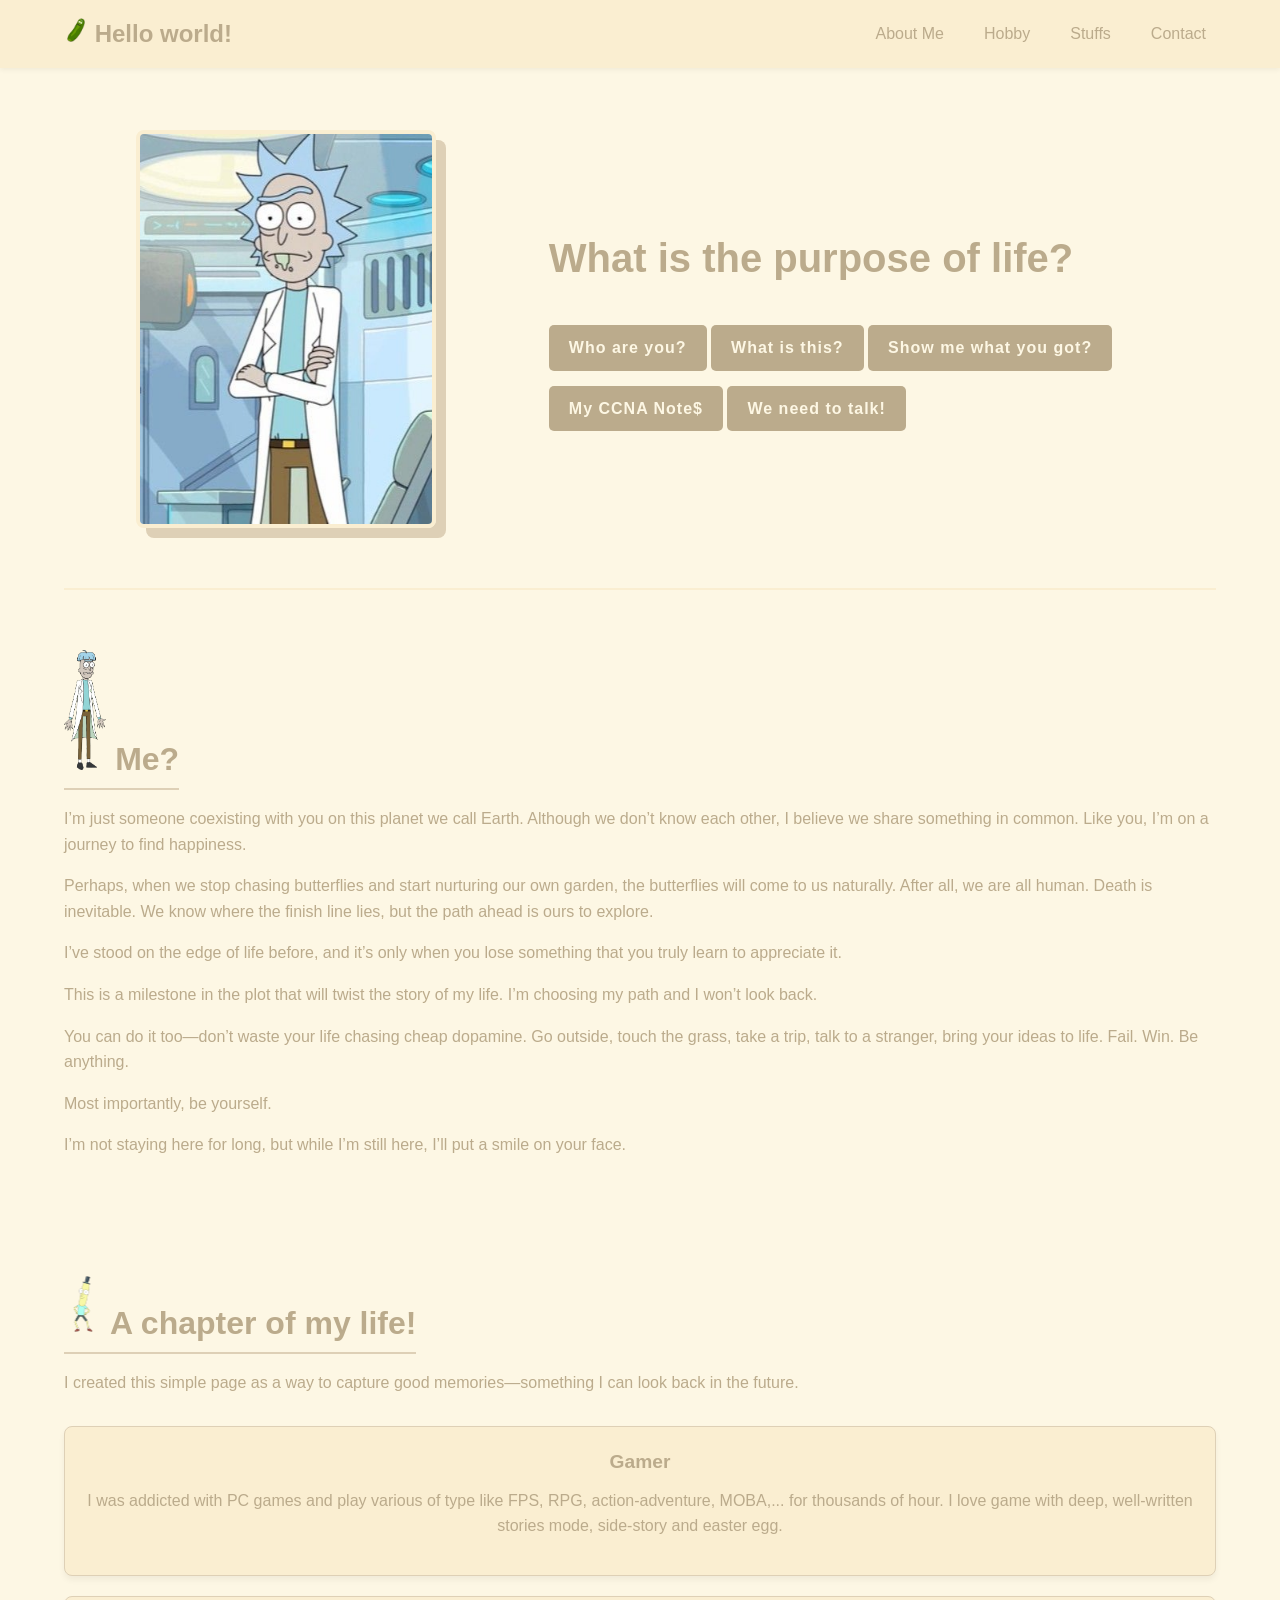
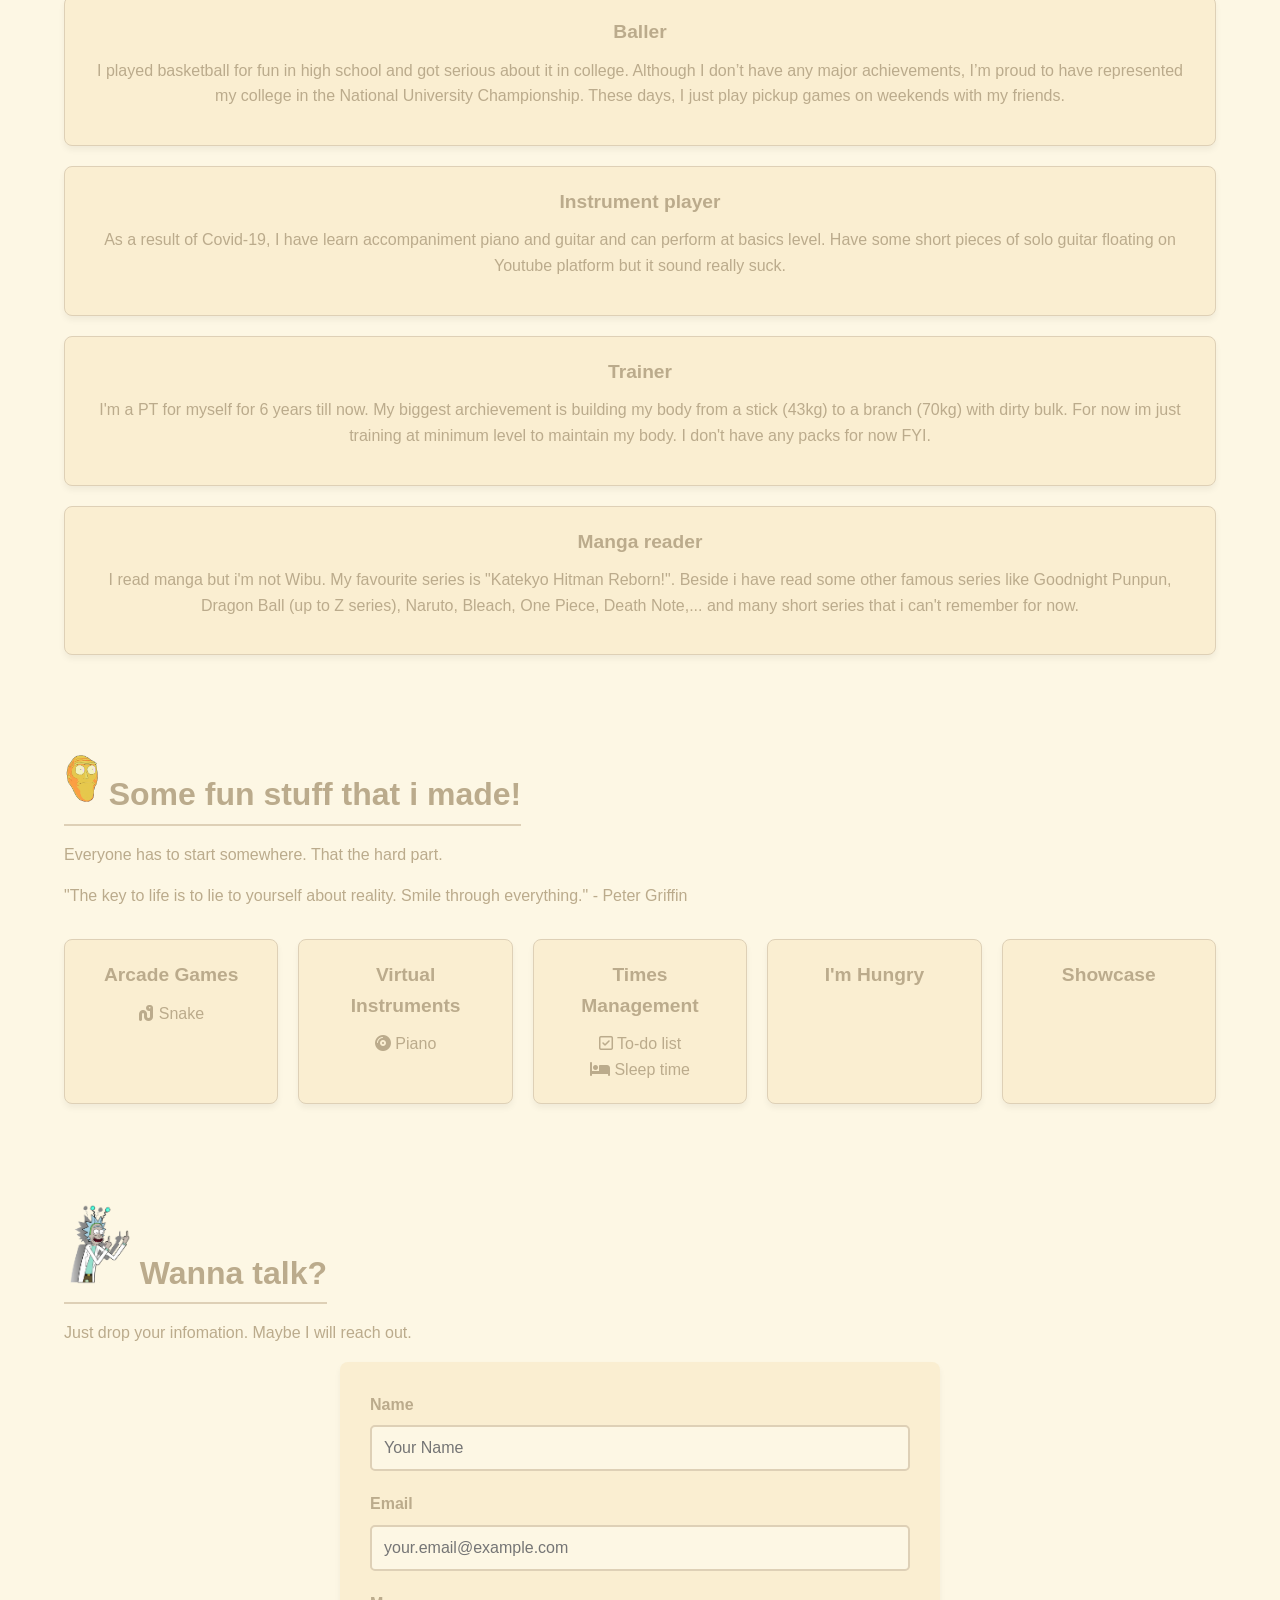
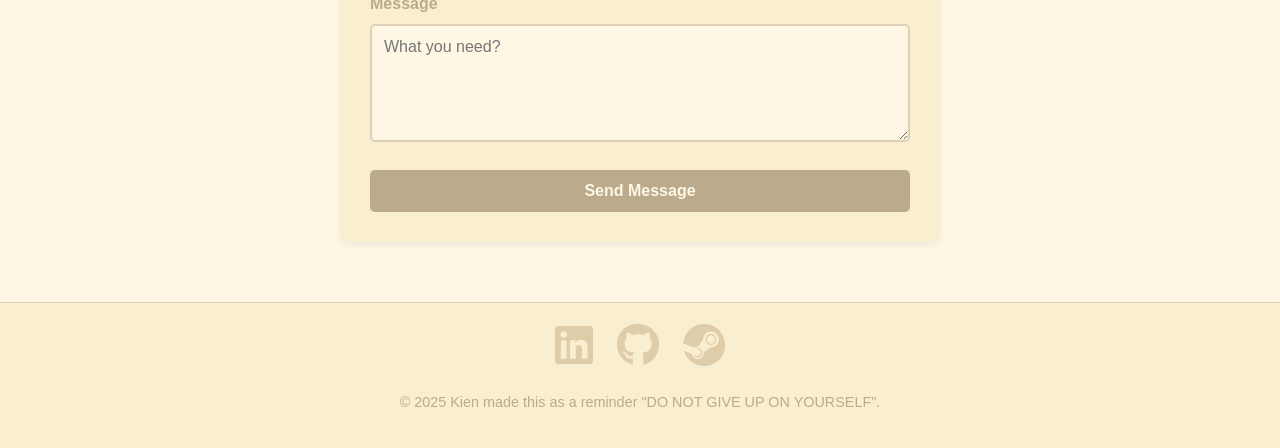
==== commit 5a046f20: "feat: sleeptime" ====
--- a/index.html
+++ b/index.html
@@ -99,7 +99,7 @@
             <div class="stuff-grid">
                 <div id="games" class="skill-card"><h3>Arcade Games</h3><a href="game-snake"><i class="fa-solid fa-worm"></i> Snake </a></div>
                 <div id="music" class="skill-card"><h3>Virtual Instruments</h3><a href="virtual-piano"><i class="fa-solid fa-compact-disc"></i> Piano</a></div>
-                <div id="pomodoro" class="skill-card"><h3>Times Management</h3><a href="to-do-list"><i class="fa-regular fa-square-check"></i> To-do list</a></div>
+                <div id="pomodoro" class="skill-card"><h3>Times Management</h3><a href="to-do-list"><i class="fa-regular fa-square-check"></i> To-do list</a><br><a href="sleep"><i class="fa-solid fa-bed"></i> Sleep time</a></div>
                 <div id="foodie" class="skill-card"><h3>I'm Hungry</h3></div>
                 <div id="gallery" class="skill-card"><h3>Showcase</h3></div>
             </div>
--- a/styles.css
+++ b/styles.css
@@ -910,3 +910,82 @@
 }
 
 
+/* ---------------------------------------------------- */
+/* 14.  Sleep time*/
+/* ---------------------------------------------------- */
+
+#sleep-app {
+    display: flex;
+    flex-direction: column; 
+    align-items: center;  
+    justify-content: center;
+    text-align: center;
+    font-family: 'Orbitron', sans-serif;
+    font-size: 1.8vw;
+}
+
+#sleep-app input {
+    color: black;
+    background-color: var(--color-hover);
+    padding: 4px 10px;
+    font-size: 1vw;
+}
+
+#sleep-app button {
+    color: black;
+    background-color: var(--color-hover);
+    padding: 6px 20px;
+    font-size: 1vw;
+}
+
+#currentTimeP {
+    padding: 10px 20px;
+    font-size: 4.5vw;
+    border-radius: 8px;
+    color: #0ac12e;
+    text-shadow: 0 0 20px rgb(10, 230, 83); /* glow effect */
+    margin-bottom: 0;
+}
+
+#sleepNowBtn {
+    font-family: 'Orbitron', sans-serif;
+    color: black;
+    background-color: var(--color-hover);
+    padding: 5px 20px;
+}
+
+.time-result {
+    font-size: 1.5vw;
+}
+
+.sleepCycles6 {
+    color: #0ac12e;
+    text-shadow: 0 0 5px rgb(10, 230, 83);
+}
+.sleepCycles5 {
+    color: #999714;
+    text-shadow: 0 0 5px rgb(255, 251, 30);
+}
+.sleepCycles4 {
+    color: #f32a2a;
+    text-shadow: 0 0 5px rgb(244, 46, 46);
+}
+
+@media (max-width: 768px) {
+    #sleep-app {
+        font-size: 4vw;
+    }
+    #currentTimeP {
+        font-size: 6vw;
+    }
+    #sleep-app input {
+        font-size: 3vw;
+        padding: 1.5vw;
+    }
+    #sleep-app button {
+        font-size: 4vw;
+    }
+    .time-result {
+        font-size: 3.5vw;
+    }
+}
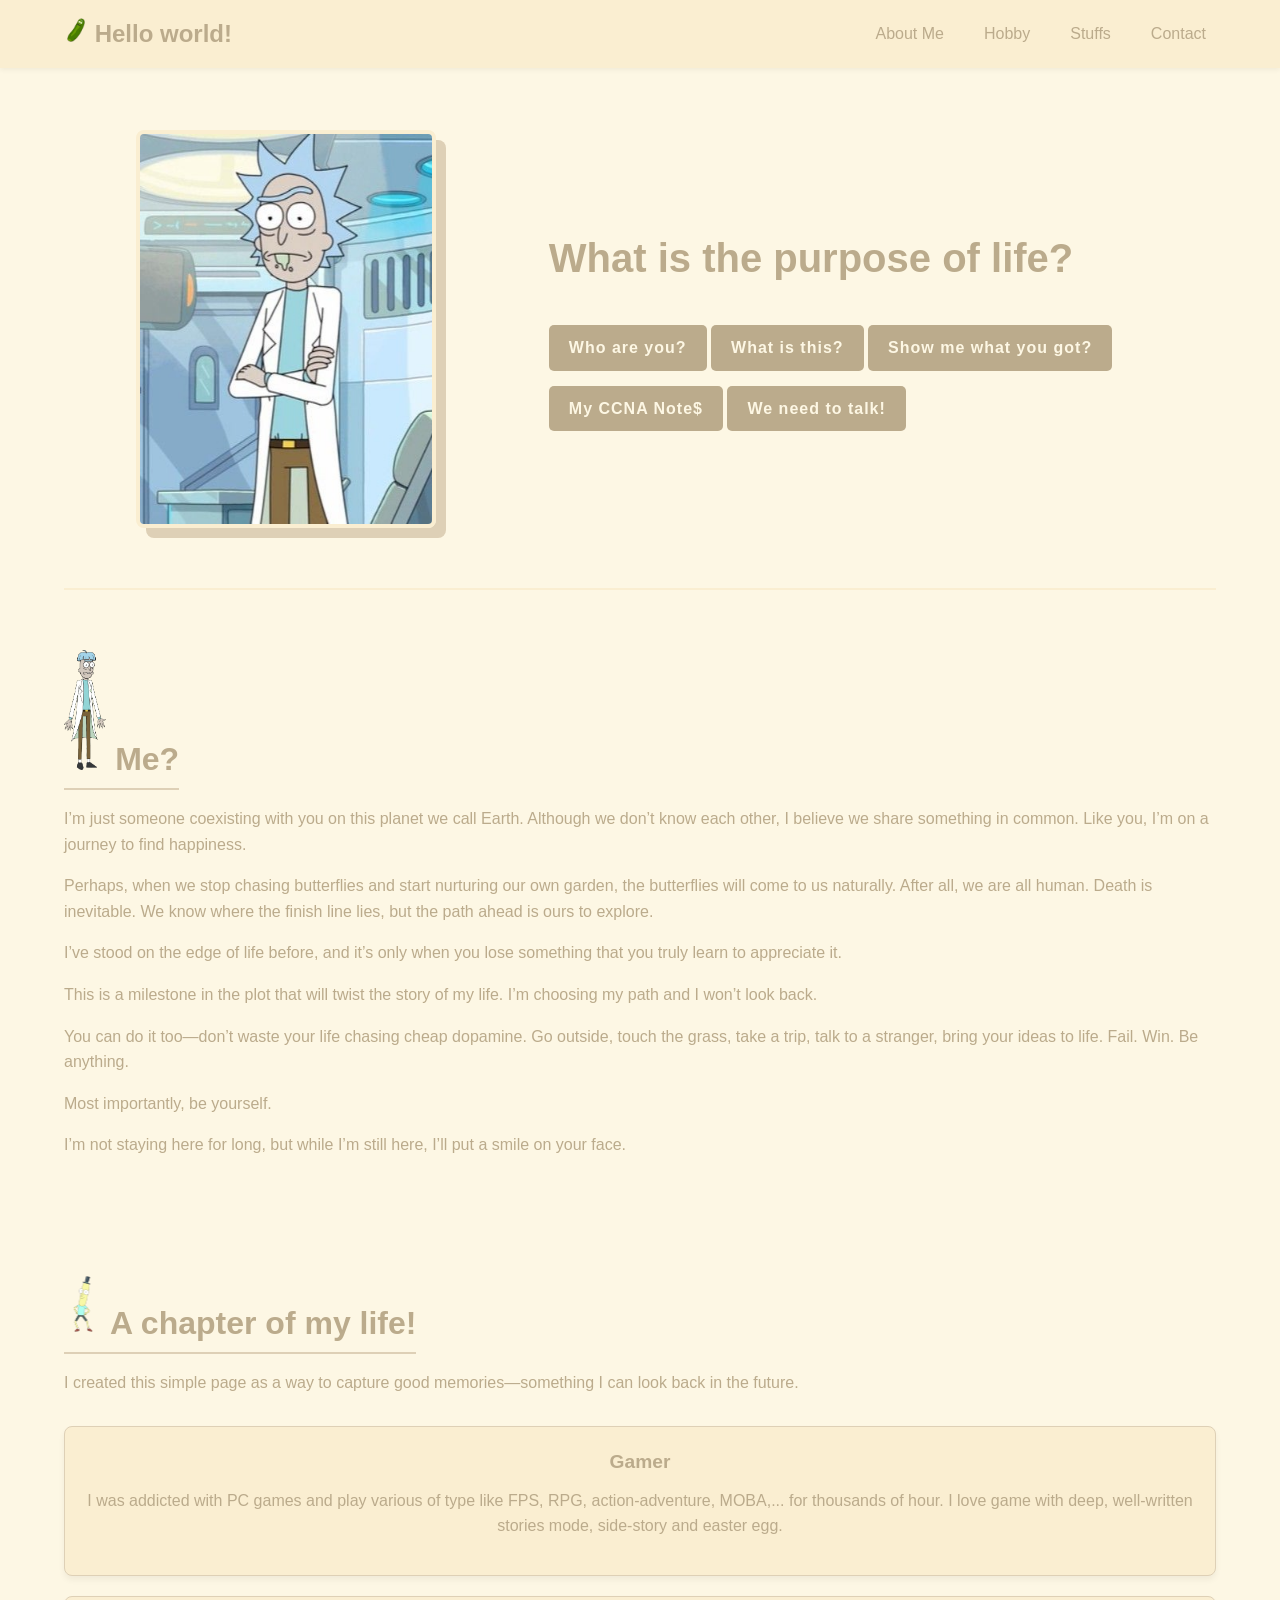
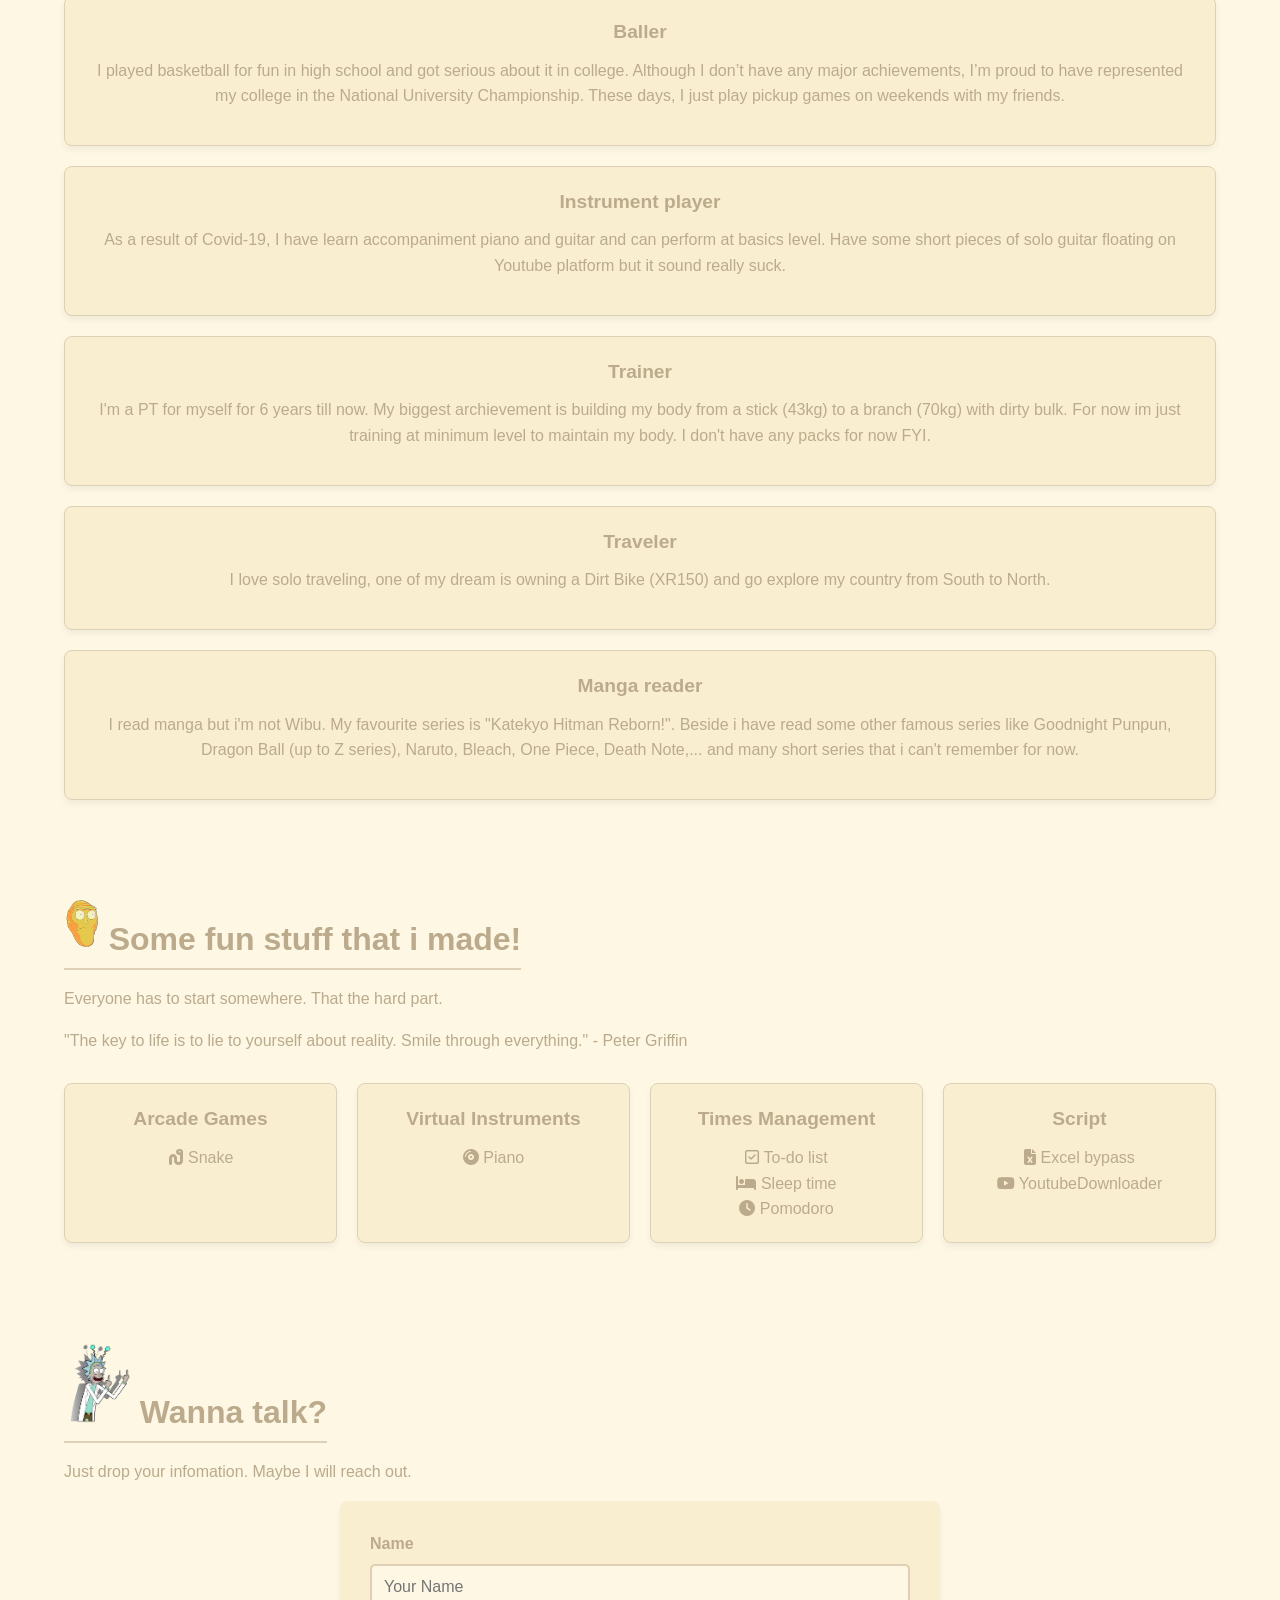
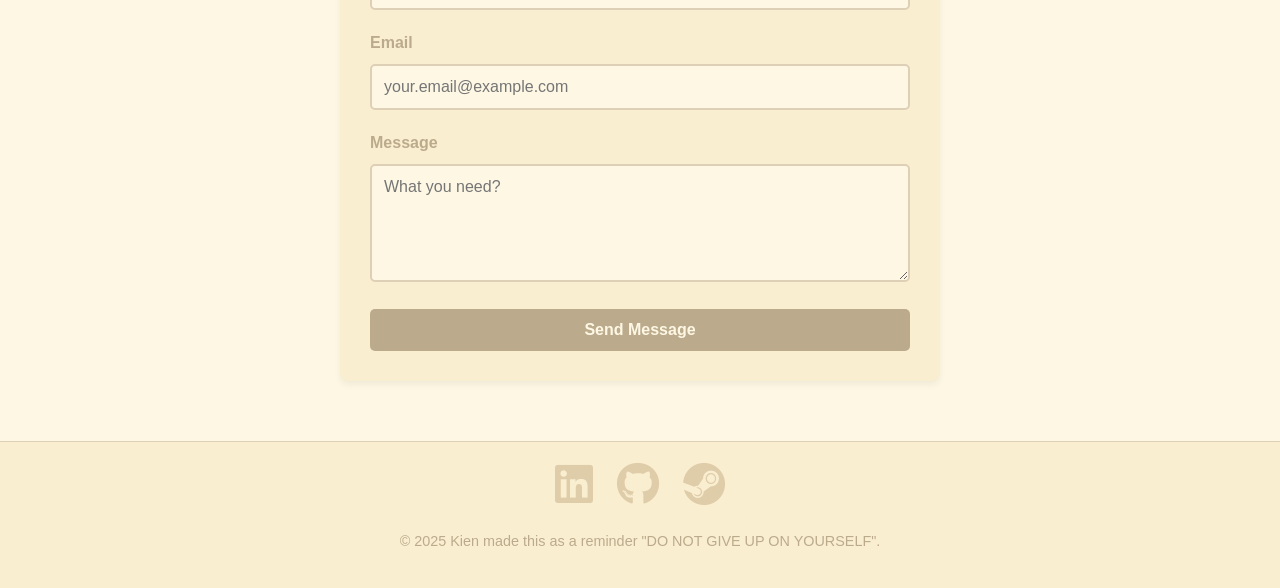
==== commit f86e3709: "feat: update UI" ====
--- a/index.html
+++ b/index.html
@@ -83,7 +83,12 @@
                     <h3>Trainer</h3>
                     <p>I'm a PT for myself for 6 years till now. My biggest archievement is building my body from a stick (43kg) to a branch (70kg) with dirty bulk. For now im just training at minimum level to maintain my body. I don't have any packs for now FYI.</p>
                 </div>
-
+                
+                <div class="skill-card">
+                    <h3>Traveler</h3>
+                    <p>I love solo traveling, one of my dream is owning a Dirt Bike (XR150) and go explore my country from South to North.</p>
+                </div>
+                
                 <div class="skill-card">
                     <h3>Manga reader</h3>
                     <p>I read manga but i'm not Wibu. My favourite series is "Katekyo Hitman Reborn!". Beside i have read some other famous series like Goodnight Punpun, Dragon Ball (up to Z series), Naruto, Bleach, One Piece, Death Note,... and many short series that i can't remember for now.</p>
@@ -99,11 +104,11 @@
             <div class="stuff-grid">
                 <div id="games" class="skill-card"><h3>Arcade Games</h3><a href="game-snake"><i class="fa-solid fa-worm"></i> Snake </a></div>
                 <div id="music" class="skill-card"><h3>Virtual Instruments</h3><a href="virtual-piano"><i class="fa-solid fa-compact-disc"></i> Piano</a></div>
-                <div id="pomodoro" class="skill-card"><h3>Times Management</h3><a href="to-do-list"><i class="fa-regular fa-square-check"></i> To-do list</a><br><a href="sleep"><i class="fa-solid fa-bed"></i> Sleep time</a></div>
-                <div id="foodie" class="skill-card"><h3>I'm Hungry</h3></div>
-                <div id="gallery" class="skill-card"><h3>Showcase</h3></div>
+                <div id="pomodoro" class="skill-card"><h3>Times Management</h3><a href="to-do-list"><i class="fa-regular fa-square-check"></i> To-do list</a><br><a href="sleep"><i class="fa-solid fa-bed"></i> Sleep time</a><br><a href="pomodoro"><i class="fa-solid fa-clock"></i> Pomodoro</a></div>
+                <!--Update later <div id="foodie" class="skill-card"><h3>I'm Hungry</h3></div> -->
+                <div id="scripts" class="skill-card"><h3>Script</h3><a href="https://github.com/kienkid/excel-bypass-script"><i class="fa-solid fa-file-excel"></i> Excel bypass </a><br><a href="https://github.com/kienkid/YoutubeDownloader"><i class="fa-brands fa-youtube"></i> YoutubeDownloader </a></div>
             </div>
-        </section> <!--Update later-->
+        </section>
         
 
         <section id="contact">
@@ -149,6 +154,7 @@
         <p>&copy; 2025 Kien made this as a reminder "DO NOT GIVE UP ON YOURSELF".</p>
     </footer>
 
+    <!-- So you know how to use the Developer mode huh? Well done, i have hide an useful information that will be a reward for you if you can found it somewhere else. Goodluck! -->
     <script src="script.js"></script>
 </body>
 </html>
--- a/styles.css
+++ b/styles.css
@@ -911,10 +911,10 @@
 
 
 /* ---------------------------------------------------- */
-/* 14.  Sleep time*/
-/* ---------------------------------------------------- */
-
-#sleep-app {
+/* 14.  Sleep time and Pomodoro timer*/
+/* ---------------------------------------------------- */
+
+#sleep-app, #pomodoro-app {
     display: flex;
     flex-direction: column; 
     align-items: center;  
@@ -924,21 +924,38 @@
     font-size: 1.8vw;
 }
 
-#sleep-app input {
+#sleep-app input, #pomodoro-app input {
     color: black;
     background-color: var(--color-hover);
     padding: 4px 10px;
     font-size: 1vw;
-}
-
-#sleep-app button {
+    border-radius: 1vw;
+}
+
+#sleep-app button, #pomodoro-app button  {
     color: black;
     background-color: var(--color-hover);
     padding: 6px 20px;
     font-size: 1vw;
-}
-
-#currentTimeP {
+    border-radius: 1vw;
+    cursor: pointer;
+}
+
+#pomodoro-app .controls button {
+    margin: 0 2vw;
+}
+
+#pomodoro-app #modeLabel, #pomodoro-app #resetBtn {
+    color: #fe2727;
+    text-shadow: 0 0 20px rgb(148, 3, 3); /* glow effect */
+}
+
+#pomodoro-app #startBtn {
+    color: #0ac12e;
+    text-shadow: 0 0 20px rgb(10, 230, 83); /* glow effect */
+}
+
+#currentTimeP,  #countdown{
     padding: 10px 20px;
     font-size: 4.5vw;
     border-radius: 8px;
@@ -952,6 +969,7 @@
     color: black;
     background-color: var(--color-hover);
     padding: 5px 20px;
+    border-radius: 1vw;
 }
 
 .time-result {
@@ -972,18 +990,23 @@
 }
 
 @media (max-width: 768px) {
-    #sleep-app {
+    #sleep-app, #pomodoro-app {
         font-size: 4vw;
     }
     #currentTimeP {
         font-size: 6vw;
     }
-    #sleep-app input {
+    #countdown {
+        font-size: 15vw;
+    }
+    #sleep-app input, #pomodoro-app input {
         font-size: 3vw;
         padding: 1.5vw;
-    }
-    #sleep-app button {
+        border-radius: 2vh;
+    }
+    #sleep-app button, #pomodoro-app button {
         font-size: 4vw;
+        border-radius: 2vh;
     }
     .time-result {
         font-size: 3.5vw;
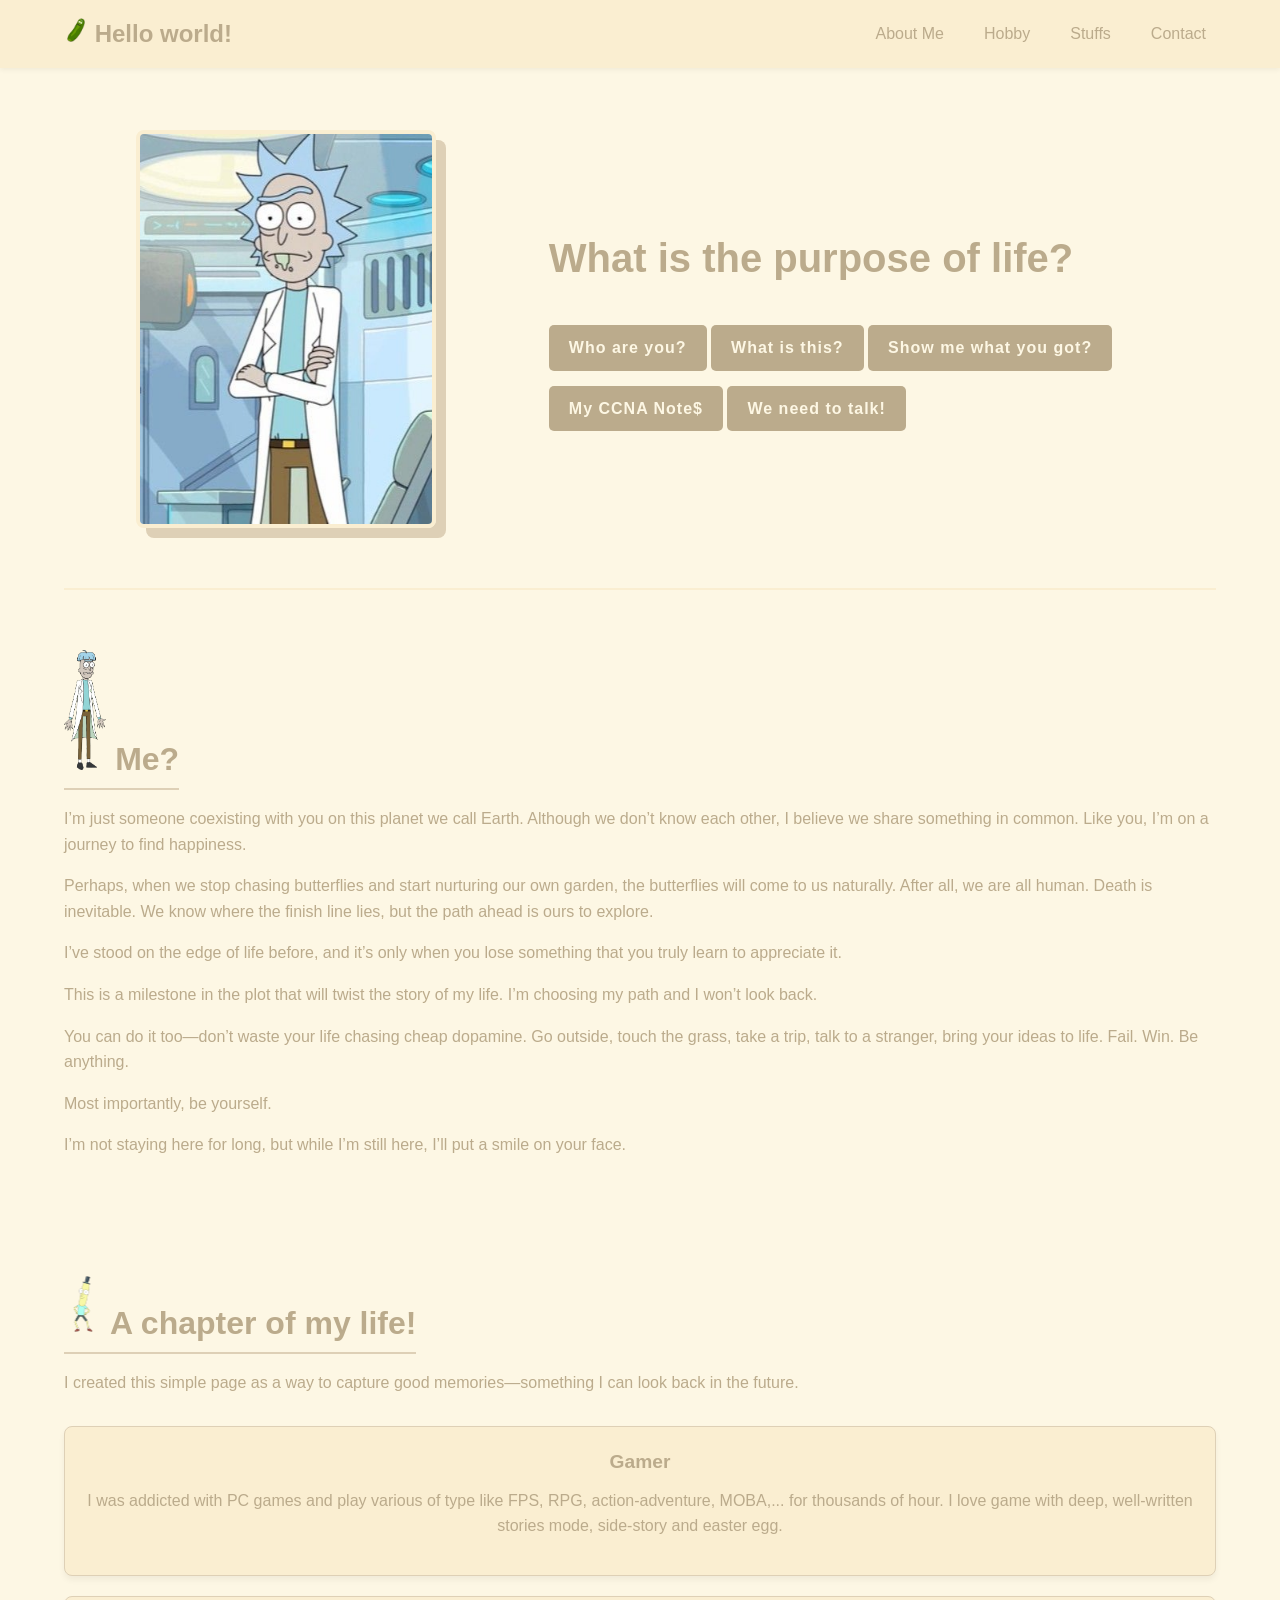
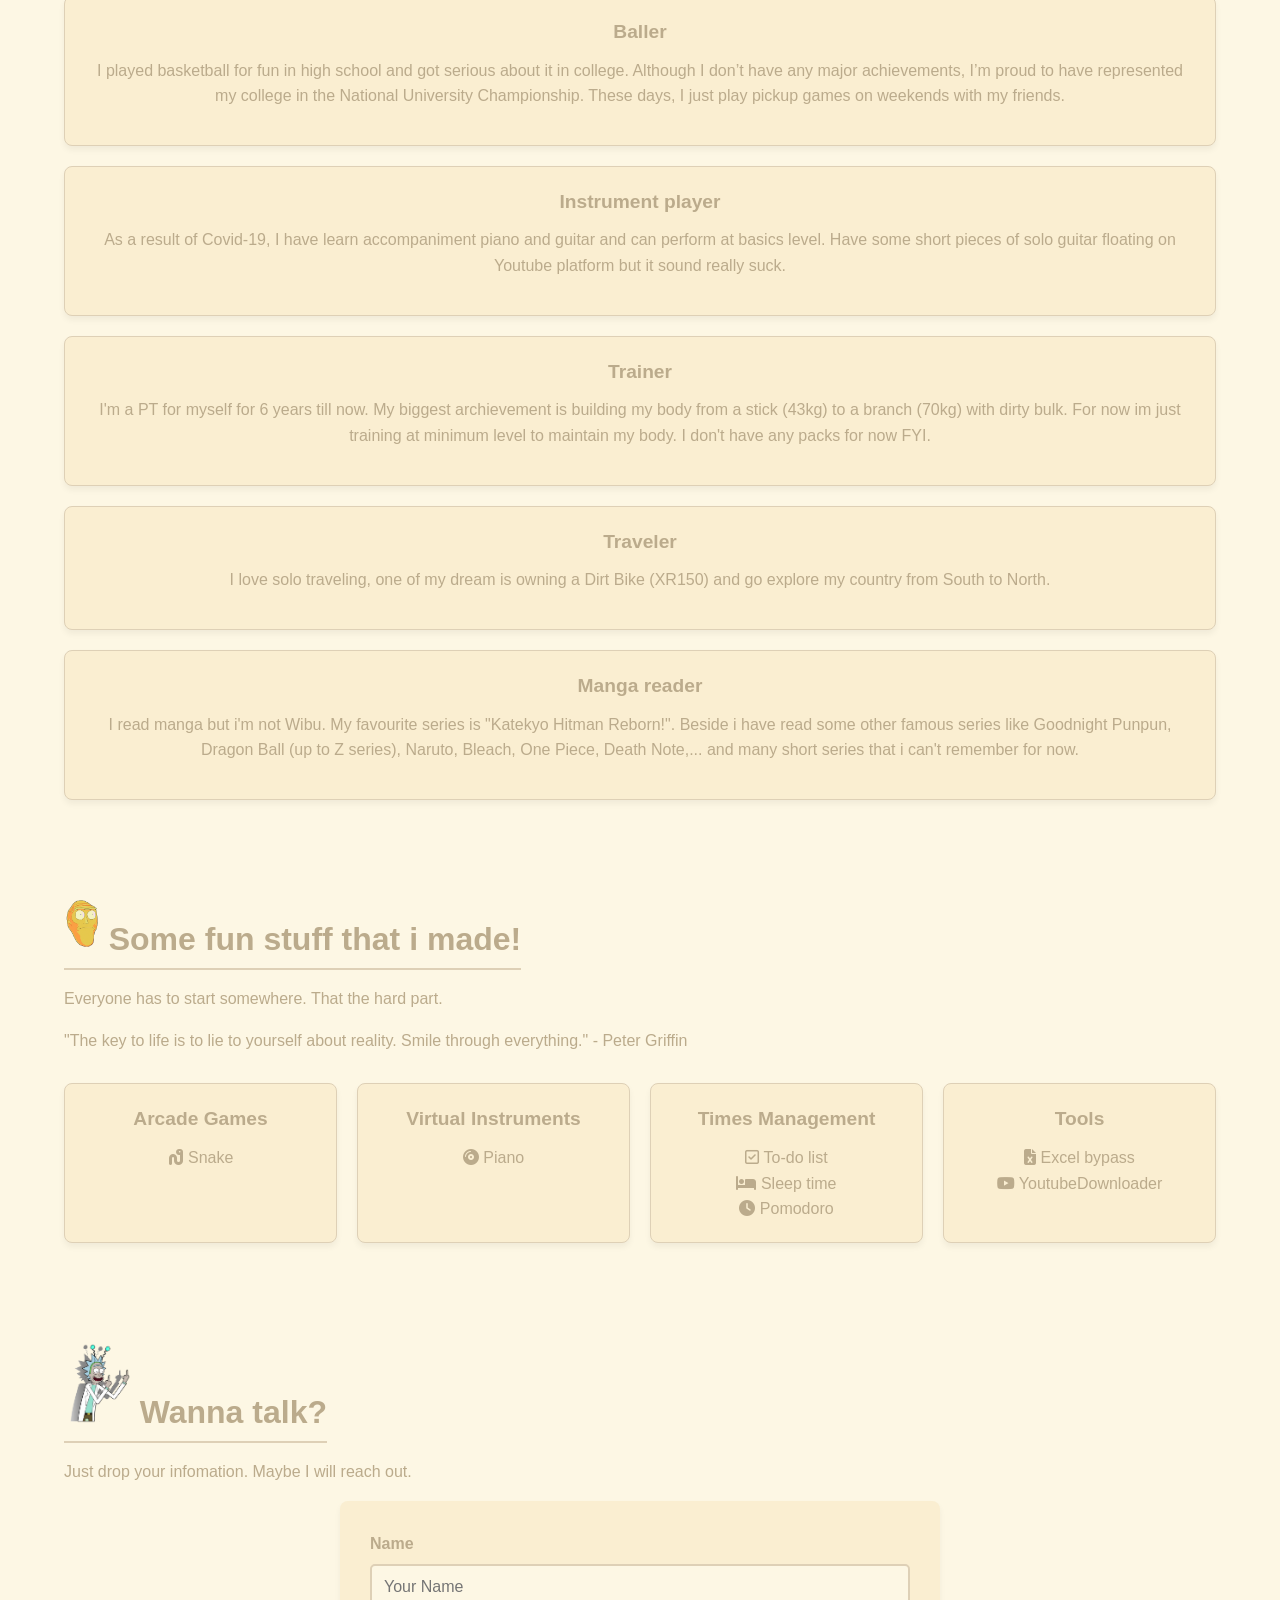
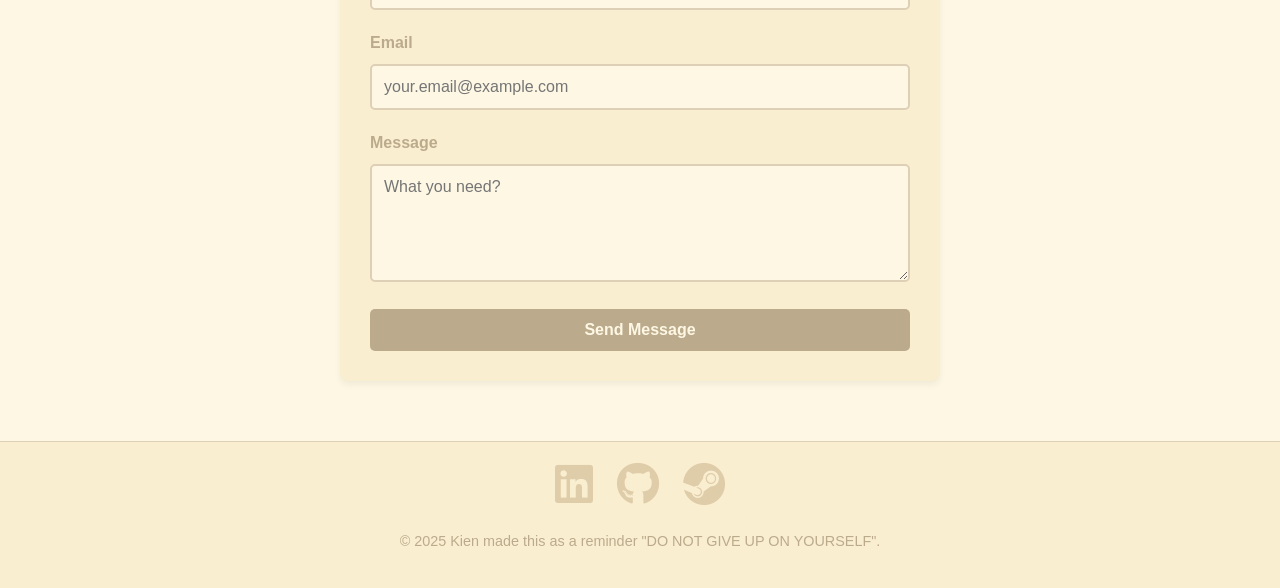
==== commit 489860d6: "format gold-tracker" ====
--- a/index.html
+++ b/index.html
@@ -106,7 +106,7 @@
                 <div id="music" class="skill-card"><h3>Virtual Instruments</h3><a href="virtual-piano"><i class="fa-solid fa-compact-disc"></i> Piano</a></div>
                 <div id="pomodoro" class="skill-card"><h3>Times Management</h3><a href="to-do-list"><i class="fa-regular fa-square-check"></i> To-do list</a><br><a href="sleep"><i class="fa-solid fa-bed"></i> Sleep time</a><br><a href="pomodoro"><i class="fa-solid fa-clock"></i> Pomodoro</a></div>
                 <!--Update later <div id="foodie" class="skill-card"><h3>I'm Hungry</h3></div> -->
-                <div id="scripts" class="skill-card"><h3>Script</h3><a href="https://github.com/kienkid/excel-bypass-script"><i class="fa-solid fa-file-excel"></i> Excel bypass </a><br><a href="https://github.com/kienkid/YoutubeDownloader"><i class="fa-brands fa-youtube"></i> YoutubeDownloader </a></div>
+                <div id="scripts" class="skill-card"><h3>Tools</h3><a href="https://github.com/kienkid/excel-bypass-script"><i class="fa-solid fa-file-excel"></i> Excel bypass </a><br><a href="https://github.com/kienkid/YoutubeDownloader"><i class="fa-brands fa-youtube"></i> YoutubeDownloader </a></div>
             </div>
         </section>
         
